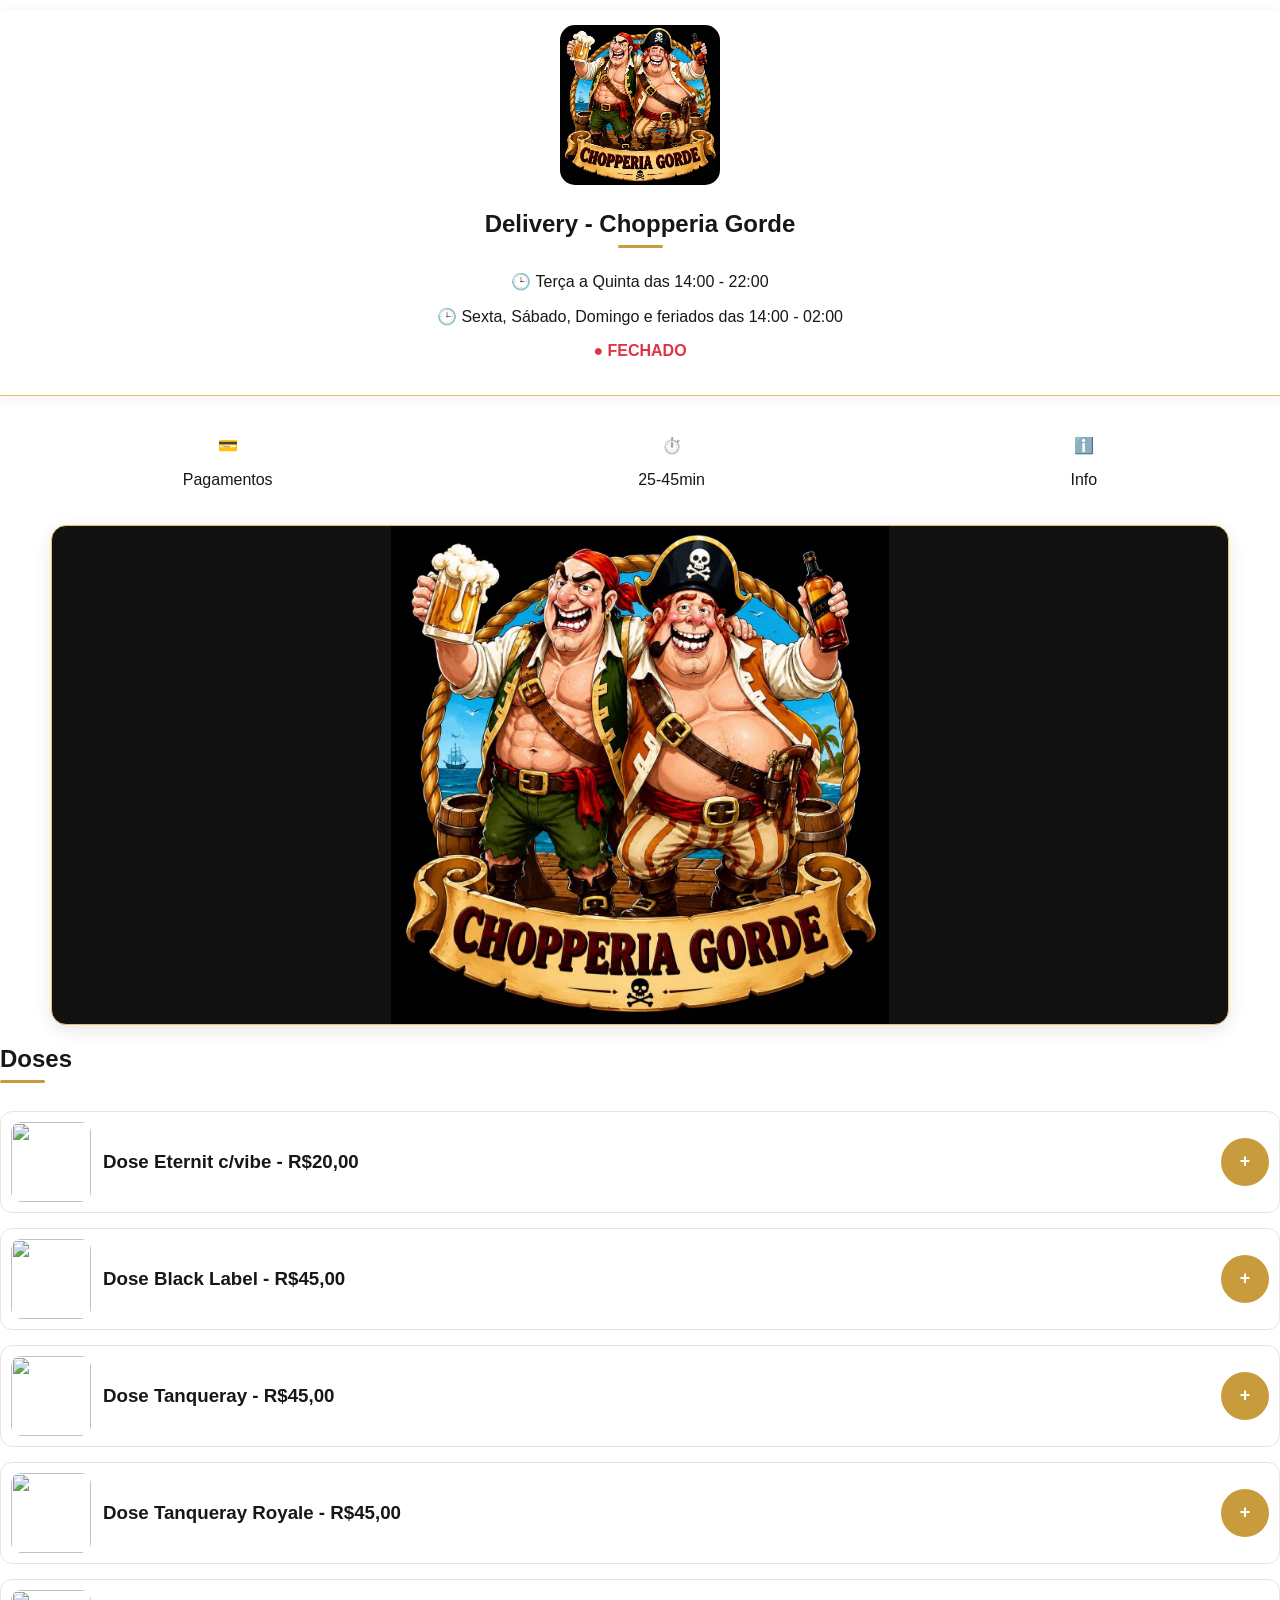
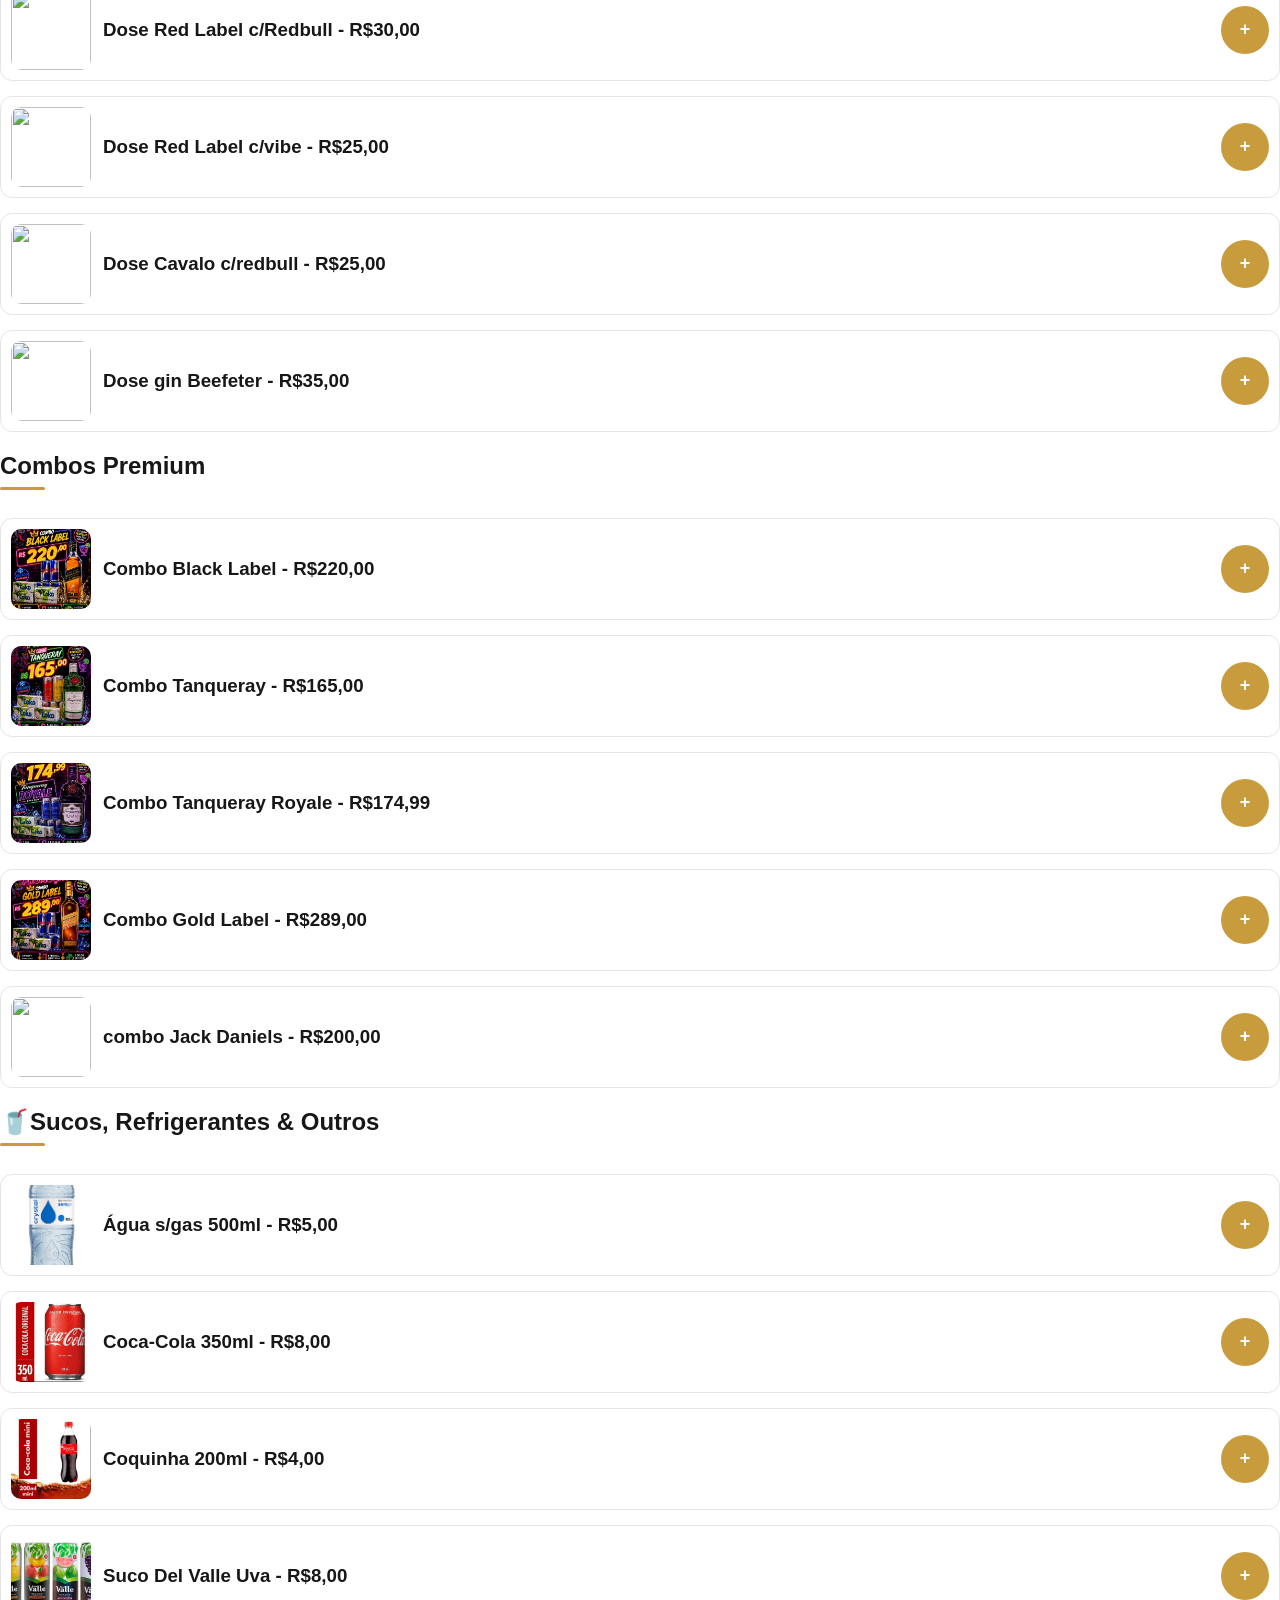
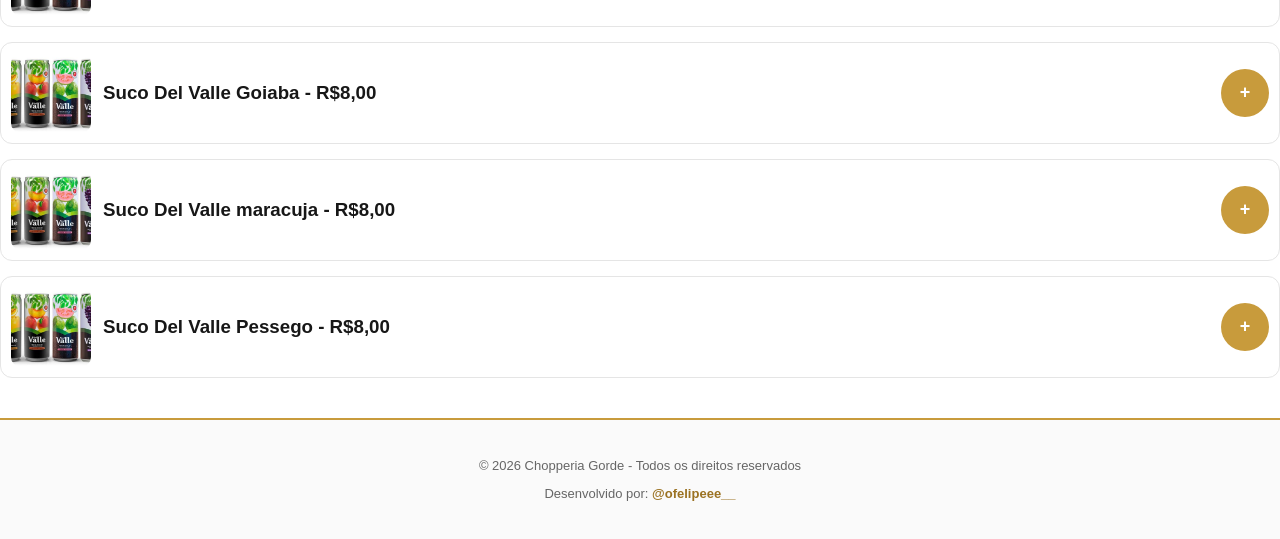
==== index.html @ 3e79e614 "Add files via upload" ====
<!DOCTYPE html>
<html lang="pt-br">
    <head>
    <meta charset="UTF-8">
    <title>Delivery - Chopperia Gorde</title>
    <link rel="stylesheet" href="style.css">
    </head>

    <!-- CARRINHO FLUTUANTE -->
        <div 
            id="carrinhoFloat" 
            class="carrinho-float hidden" 
            onclick="abrirMiniCarrinho()">
            🛒 <span id="qtd-carrinho">0</span>
        </div>
        <!-- MINI CARRINHO -->
        <div id="miniCarrinho" class="mini-carrinho hidden">
            <h3>Seu Pedido</h3>
            <div id="miniLista"></div>
            <button onclick="irFinalizar()">
            Finalizar Pedido
            </button>
        </div>
        
    <!--===== topo =====-->
        <div class="topo">
            <div class="banner">
                <img src="fotos/banner.jpg">
            </div>

        <div class ="info-loja">
            <h2>Delivery - Chopperia Gorde</h2>
            <p>🕒 Terça a Quinta das 14:00 - 22:00 </p>
            <p>🕒 Sexta, Sábado, Domingo e feriados das 14:00 - 02:00 </p>
            <span id="statusLoja" class="status">---</span>
            </div>
        </div>
            <!-- ICONES -->
            <div class="icones">

            <div onclick="toggle('pagamentoBox')">
                💳
                <p>Pagamentos</p>
            </div>

            <div>
                ⏱️
                <p>25-45min</p>
            </div>

            <div onclick="toggle('infoBox')">
                ℹ️
                <p>Info</p>
            </div>

            </div>

            <!-- BOX PAGAMENTO -->
            <div id="pagamentoBox" class="box hidden">
            <p>✔ Pix</p>
            <p>✔ Cartão</p>
            <p>✔ Dinheiro</p>
            </div>

            <!-- BOX INFO -->
            <div id="infoBox" class="box hidden">
            <p>🚴‍♀️ Entregas somente na região da Brasilandia e bairros proximos</p>
            <p>📍 Endereço loja fisica: Rua Daniel cerri, 1049 - Jd Paraná sp </p>
            <p>📞 Contato: (11) 932286206</p>
            <p>📱 Siga-nos: @ChopperiadoGorde</p>
            
            </div>

            <!-- slides  -->

            <div class="slider">
                <div class="slide active">
                    <img src="fotos/banner.jpg">
                </div>
                <div class="slide">
                    <img src="fotos/black.jpg">
                </div>
                <div class="slide">
                    <img src="fotos/gold.png">
                </div>
                <div class="slide">
                    <img src="fotos/combo_gold.jpg">
                </div>
                <div class="slide">
                    <img src="fotos/kit-cuia.png">
                </div>
                <div class="slide">
                    <img src="fotos/mansao.png">
                </div>
                <div class="slide">
                    <img src="fotos/royal.webp">
                </div>
                <div class="slide">
                    <img src="fotos/tanq.jpg">
                </div>
                <div class="slide">
                    <img src="fotos/rocks.jpg">
                </div>
            </div>

        <!-- ============================= -->
        <h2>Doses</h2>
        <!-- ============================= -->

            <div class="produto">
                <img src="fotos/eternit.jpg">
                <h3>Dose Eternit c/vibe - R$20,00</h3>
                <button 
                class="btn-add" 
                onclick="adicionarCesta(event, 'Eternit', 20.00, this)">
                +
                </button>
            </div>

            <div class="produto">
                <img src="fotos/doseblack.jpg">
                <h3>Dose Black Label - R$45,00</h3>
                <button 
                    class="btn-add" 
                    onclick="adicionarCesta(event, 'Black Label', 45.00, this)">
                    +
                </button>
            </div>

            <div class="produto">
                <img src="fotos/dosetanq.jpg">
                <h3>Dose Tanqueray - R$45,00</h3>
                <button 
                class="btn-add" 
                onclick="adicionarCesta(event, 'Tanqueray', 45.00, this)">
                +
                </button>
            </div>

            <div class="produto">
                <img src="fotos/dosetanqr.jpg">
                <h3>Dose Tanqueray Royale - R$45,00</h3>
                <button 
                class="btn-add" 
                onclick="adicionarCesta(event, 'Tanqueray Royale', 45.00, this)">
                +
                </button>
            </div>

            <div class="produto">
                <img src="fotos/dosered.jpg">
                <h3>Dose Red Label c/Redbull - R$30,00</h3>
                <button 
                    class="btn-add" 
                    onclick="adicionarCesta(event, 'Dose Red Label c/Redbull', 30.00, this)">
                    +
                </button>
            </div>

            <div class="produto">
                <img src="fotos/dosered.jpg">
                <h3>Dose Red Label c/vibe - R$25,00</h3>
                <button 
                    class="btn-add" 
                    onclick="adicionarCesta(event, 'Dose Red Label c/vibe', 25.00, this)">
                    +
                </button>
            </div>

            <div class="produto">
                <img src="fotos/dosecavalo.jpg">
                <h3> Dose Cavalo c/redbull  - R$25,00</h3>
                <button 
                class="btn-add" 
                onclick="adicionarCesta(event, 'Dose Cavalo c/redbull', 25.00, this)">
                +
                </button>        
            </div>

            <div class="produto">
                <img src="fotos/dosegin.jpg">
                <h3>Dose gin Beefeter  - R$35,00</h3>
                <button 
                class="btn-add" 
                onclick="adicionarCesta(event, 'Gin Beefeter', 35.00, this)">
                +
                </button>
            </div>

        <!-- ============================= -->
        <h2>Combos Premium</h2>
        <!-- ============================= -->

            <div class="produto">
                <img src="fotos/black.jpg">
                <h3>Combo Black Label - R$220,00</h3>
                <button 
                    class="btn-add" 
                    onclick="adicionarCesta(event, 'Black Label', 220.00, this)">
                    +
                </button>
            </div>

            <div class="produto">
                <img src="fotos/tanq.jpg">
                <h3>Combo Tanqueray - R$165,00</h3>
                <button 
                class="btn-add" 
                onclick="adicionarCesta(event, 'Tanqueray', 165.00, this)">
                +
                </button>
            </div>

            <div class="produto">
                <img src="fotos/tanqr.jpg">
                <h3>Combo Tanqueray Royale - R$174,99</h3>
                <button 
                class="btn-add" 
                onclick="adicionarCesta(event, 'Tanqueray Royale', 174.99, this)">
                +
                </button>
            </div>

            <div class="produto">
                <img src="fotos/combo_gold.jpg">
                <h3>Combo Gold Label - R$289,00</h3>
                <button 
                    class="btn-add" 
                    onclick="adicionarCesta(event, 'Combo Gold Label', 289.00, this)">
                    +
                </button>
            </div>

            <div class="produto">
                <img src="fotos/jack.jpg">
                <h3>combo Jack Daniels - R$200,00</h3>
                <button 
                class="btn-add" 
                onclick="adicionarCesta(event, 'Jack Daniels', 200.00, this)">
                +
                </button>
            </div>

        <!-- ============================= -->
        <h2>🥤Sucos, Refrigerantes & Outros</h2>
        <!-- ============================= -->

        <div class="produto">
            <img src="fotos/agua 500ml sgas.jpeg">
            <h3>Água s/gas 500ml - R$5,00</h3>
            <button 
                class="btn-add"
                onclick="adicionarCesta(event, 'Água s/gas', 5.00, this)">
                +
            </button>
        </div>

        <div class="produto">
            <img src="fotos/coca cola 350ml.jpeg">
            <h3>Coca-Cola 350ml - R$8,00</h3>
            <button 
                class="btn-add" 
                onclick="adicionarCesta(event, 'Coca-Cola 350ml', 8.00, this)">
                +
            </button>
        </div>

        <div class="produto">
            <img src="fotos/coquinha.png">
            <h3>Coquinha 200ml  - R$4,00</h3>
            <button 
                class="btn-add" 
                onclick="adicionarCesta(event, 'Coquinha', 4.00, this)">
                +
            </button>
        </div>

        <div class="produto">
            <img src="fotos/delvalle.png">
            <h3>Suco Del Valle Uva  - R$8,00</h3>
            <button 
                class="btn-add" 
                onclick="adicionarCesta(event, 'Suco Del Valle uva', 8.00, this)">
                +
            </button>
        </div>

        <div class="produto">
            <img src="fotos/delvalle.png">
            <h3>Suco Del Valle Goiaba  - R$8,00</h3>
            <button 
                class="btn-add" 
                onclick="adicionarCesta(event, ' Del Valle goiaba', 8.00, this)">
                +
            </button>
        </div>

        <div class="produto">
            <img src="fotos/delvalle.png">
            <h3>Suco Del Valle maracuja  - R$8,00</h3>
            <button 
                class="btn-add" 
                onclick="adicionarCesta(event, ' Del Valle maracuja', 8.00, this)">
                +
            </button>
        </div>

        <div class="produto">
            <img src="fotos/delvalle.png">
            <h3>Suco Del Valle Pessego  - R$8,00</h3>
            <button 
                class="btn-add" 
                onclick="adicionarCesta(event, 'del valle pessego', 8.00, this)">
                +
            </button>
        </div>




        <script src="script.js"></script>
        <footer class="footer">
            <p>© 2026 Chopperia Gorde - Todos os direitos reservados</p>
            <p>Desenvolvido por: <strong> @ofelipeee__ </strong></p>
        </footer>
    
    </body>
</html>
---- style.css ----
/* ================= RESET ================= */

* {
    box-sizing: border-box;
}

body {
    font-family: Arial, Helvetica, sans-serif;
    background: #ffffff;
    color: #171717;
    margin: 0;
    padding: 0;
}


/* ================= CORES ================= */

:root {
    --dourado: #c89b3c;
    --dourado-claro: #e2c16d;
    --dourado-escuro: #9b7222;
    --preto: #171717;
    --cinza: #f5f5f5;
    --cinza-borda: #e5e5e5;
    --branco: #ffffff;
}


/* ================= TITULOS ================= */

h1,
h2,
h3 {
    color: var(--preto);
}

h2 {
    position: relative;
    padding-bottom: 8px;
}

h2::after {
    content: "";
    display: block;
    width: 45px;
    height: 3px;
    background: var(--dourado);
    margin-top: 7px;
    border-radius: 5px;
}


/* ================= TOPO ================= */

.topo {
    background: #ffffff;
    padding-bottom: 35px;
    margin-bottom: 40px;
    border-bottom: 1px solid var(--dourado-claro);
    box-shadow: 0 3px 15px rgba(0, 0, 0, 0.06);
}


/* ================= BANNER ================= */

.banner {
    display: flex;
    justify-content: center;
    align-items: center;
    margin-top: 10px;
    padding: 15px;
}

.banner img {
    width: auto;
    max-width: 95%;
    height: 160px;
    object-fit: contain;
    border-radius: 15px;
}


/* ================= INFO LOJA ================= */

.info-loja {
    text-align: center;
    margin-top: 10px;
}

.info-loja h2 {
    margin: 5px 0;
}

.info-loja h2::after {
    margin-left: auto;
    margin-right: auto;
}

.status {
    color: #198754;
    font-weight: bold;
}


/* ================= ICONES ================= */

.icones {
    display: flex;
    justify-content: space-around;
    align-items: center;
    margin: 20px 0;
    text-align: center;
}

.icones div {
    color: var(--preto);
    cursor: pointer;
}


/* ================= BOX INFO ================= */

.box {
    background: #ffffff;
    margin: 10px;
    padding: 15px;
    border-radius: 12px;
    border: 1px solid var(--dourado-claro);
    box-shadow: 0 3px 12px rgba(0, 0, 0, 0.06);
}


/* ================= ESCONDIDO ================= */

.hidden {
    display: none !important;
}


/* ================= SLIDER ================= */

.slider {
    width: 92%;
    max-width: 1200px;
    height: 500px;
    margin: 20px auto;
    border-radius: 15px;
    overflow: hidden;
    position: relative;
    border: 1px solid var(--dourado-claro);
    box-shadow: 0 5px 18px rgba(0, 0, 0, 0.10);
    background: #111;
}

.slide {
    position: absolute;
    inset: 0;
    width: 100%;
    height: 100%;
    opacity: 0;
    visibility: hidden;
    transition: opacity 0.6s ease-in-out;
    display: flex;
    justify-content: center;
    align-items: center;
}

.slide.active {
    opacity: 1;
    visibility: visible;
}

.slide img {
    width: 100%;
    height: 100%;
    object-fit: contain;
}


/* ================= PRODUTOS ================= */

.produto {
    display: flex;
    gap: 12px;
    margin: 15px 0;
    align-items: center;
    background: #ffffff;
    padding: 10px;
    border-radius: 12px;
    border: 1px solid var(--cinza-borda);
    transition: 0.25s;
}

.produto:hover {
    border-color: var(--dourado);
    box-shadow: 0 4px 12px rgba(200, 155, 60, 0.15);
}

.produto img {
    width: 80px;
    height: 80px;
    object-fit: cover;
    border-radius: 10px;
}

.produto h3 {
    margin: 0;
    flex: 1;
}


/* ================= BOTÕES ================= */

button {
    cursor: pointer;
    font-weight: bold;
}

.btn-add {
    background: var(--dourado);
    color: #ffffff;
    border: none;
    border-radius: 50%;
    width: 48px;
    height: 48px;
    font-size: 18px;
    transition: 0.25s;
}

.btn-add:hover {
    background: var(--dourado-escuro);
    transform: scale(1.08);
}


/* ================= CARRINHO FLUTUANTE ================= */

.carrinho-float {
    position: fixed;

    right: 20px;
    bottom: 20px;

    background: var(--preto);
    color: #ffffff;

    padding: 13px 20px;

    border-radius: 50px;

    font-weight: bold;

    cursor: pointer;

    border: 2px solid var(--dourado);

    box-shadow: 0 6px 20px rgba(0, 0, 0, 0.25);

    z-index: 1000;

    display: flex;

    align-items: center;

    gap: 8px;

    transition: 0.3s;
}

.carrinho-float:hover {
    background: var(--dourado);
    transform: scale(1.05);
}


/* ================= FUNDO DO POP-UP ================= */

.overlay-carrinho {
    position: fixed;

    inset: 0;

    background: rgba(0, 0, 0, 0.55);

    z-index: 2000;
}


/* ================= POP-UP ================= */

.mini-carrinho {
    position: fixed;

    top: 50%;
    left: 50%;

    transform: translate(-50%, -50%);

    width: 90%;
    max-width: 520px;

    max-height: 85vh;

    overflow-y: auto;

    background: #ffffff;

    border-radius: 18px;

    padding: 20px;

    box-shadow:
        0 20px 60px rgba(0, 0, 0, 0.35);

    border: 2px solid var(--dourado);

    z-index: 2001;
}


/* ================= CABEÇALHO ================= */

.mini-header {
    display: flex;

    justify-content: space-between;

    align-items: center;

    border-bottom: 1px solid var(--cinza-borda);

    padding-bottom: 12px;

    margin-bottom: 15px;
}

.mini-header h3 {
    margin: 0;
}


/* ================= BOTÃO FECHAR ================= */

.btn-fechar {
    width: 38px;
    height: 38px;

    border: none;

    border-radius: 50%;

    background: var(--preto);

    color: #ffffff;

    font-size: 20px;
}

.btn-fechar:hover {
    background: var(--dourado);
}


/* ================= ITEM ================= */

.mini-item {
    border: 1px solid var(--cinza-borda);

    border-radius: 12px;

    padding: 12px;

    margin-bottom: 10px;

    background: #ffffff;
}


/* ================= PRODUTO MINI ================= */

.mini-produto {
    display: flex;

    justify-content: space-between;

    gap: 10px;

    margin-bottom: 10px;
}


/* ================= CONTROLES ================= */

.mini-controles {
    display: flex;

    align-items: center;

    gap: 10px;

    margin-bottom: 8px;
}

.mini-controles button {
    width: 36px;
    height: 36px;

    border-radius: 8px;

    border: 1px solid var(--dourado);

    background: var(--preto);

    color: #ffffff;

    font-size: 18px;
}

.mini-controles button:hover {
    background: var(--dourado);
}

.mini-controles span {
    min-width: 25px;

    text-align: center;

    font-weight: bold;
}


/* ================= REMOVER ================= */

.mini-controles .btn-remover {
    margin-left: auto;

    background: #ffffff;

    color: #b00020;

    border-color: #b00020;
}

.mini-controles .btn-remover:hover {
    background: #b00020;

    color: #ffffff;
}


/* ================= SUBTOTAL ================= */

.mini-subtotal {
    text-align: right;

    font-size: 14px;

    color: #555;
}


/* ================= TOTAL ================= */

.mini-total {
    border-top: 2px solid var(--dourado);

    margin-top: 15px;

    padding-top: 15px;

    text-align: right;

    font-size: 20px;
}


/* ================= AÇÕES ================= */

.mini-acoes {
    margin-top: 20px;
}

.mini-acoes button {
    width: 100%;

    padding: 13px;

    border-radius: 10px;

    font-weight: bold;

    margin-bottom: 10px;
}


/* ================= ADICIONAR MAIS ================= */

.btn-adicionar {
    background: #ffffff;

    color: var(--preto);

    border: 1px solid var(--dourado);
}

.btn-adicionar:hover {
    background: #fff8e8;
}


/* ================= FINALIZAR ================= */

.btn-finalizar {
    background: var(--preto);

    color: #ffffff;

    border: 1px solid var(--dourado);
}

.btn-finalizar:hover {
    background: var(--dourado);
}


/* ================= FOOTER ================= */

.footer {
    margin-top: 40px;

    padding: 25px 20px;

    text-align: center;

    font-size: 13px;

    color: #666;

    background: #fafafa;

    border-top: 2px solid var(--dourado);
}

.footer strong {
    color: var(--dourado-escuro);
}


/* ================= MOBILE ================= */

@media (max-width: 600px) {

    .banner img {
        max-width: 90%;
        height: 130px;
    }

    .slider {
        width: 94%;
        height: 160px;
    }

    .produto {
        margin: 12px;
    }

    .produto img {
        width: 70px;
        height: 70px;
    }

    .carrinho-float {
        right: 15px;
        bottom: 15px;
    }

    .mini-carrinho {
        width: 94%;

        max-height: 88vh;

        padding: 15px;
    }

}

/* ================= STATUS DA LOJA ================= */

.status {
  font-weight: bold;
  transition: 0.3s;
}

.status.aberto {
  color: #198754;
}

.status.fechado {
  color: #dc3545;
}
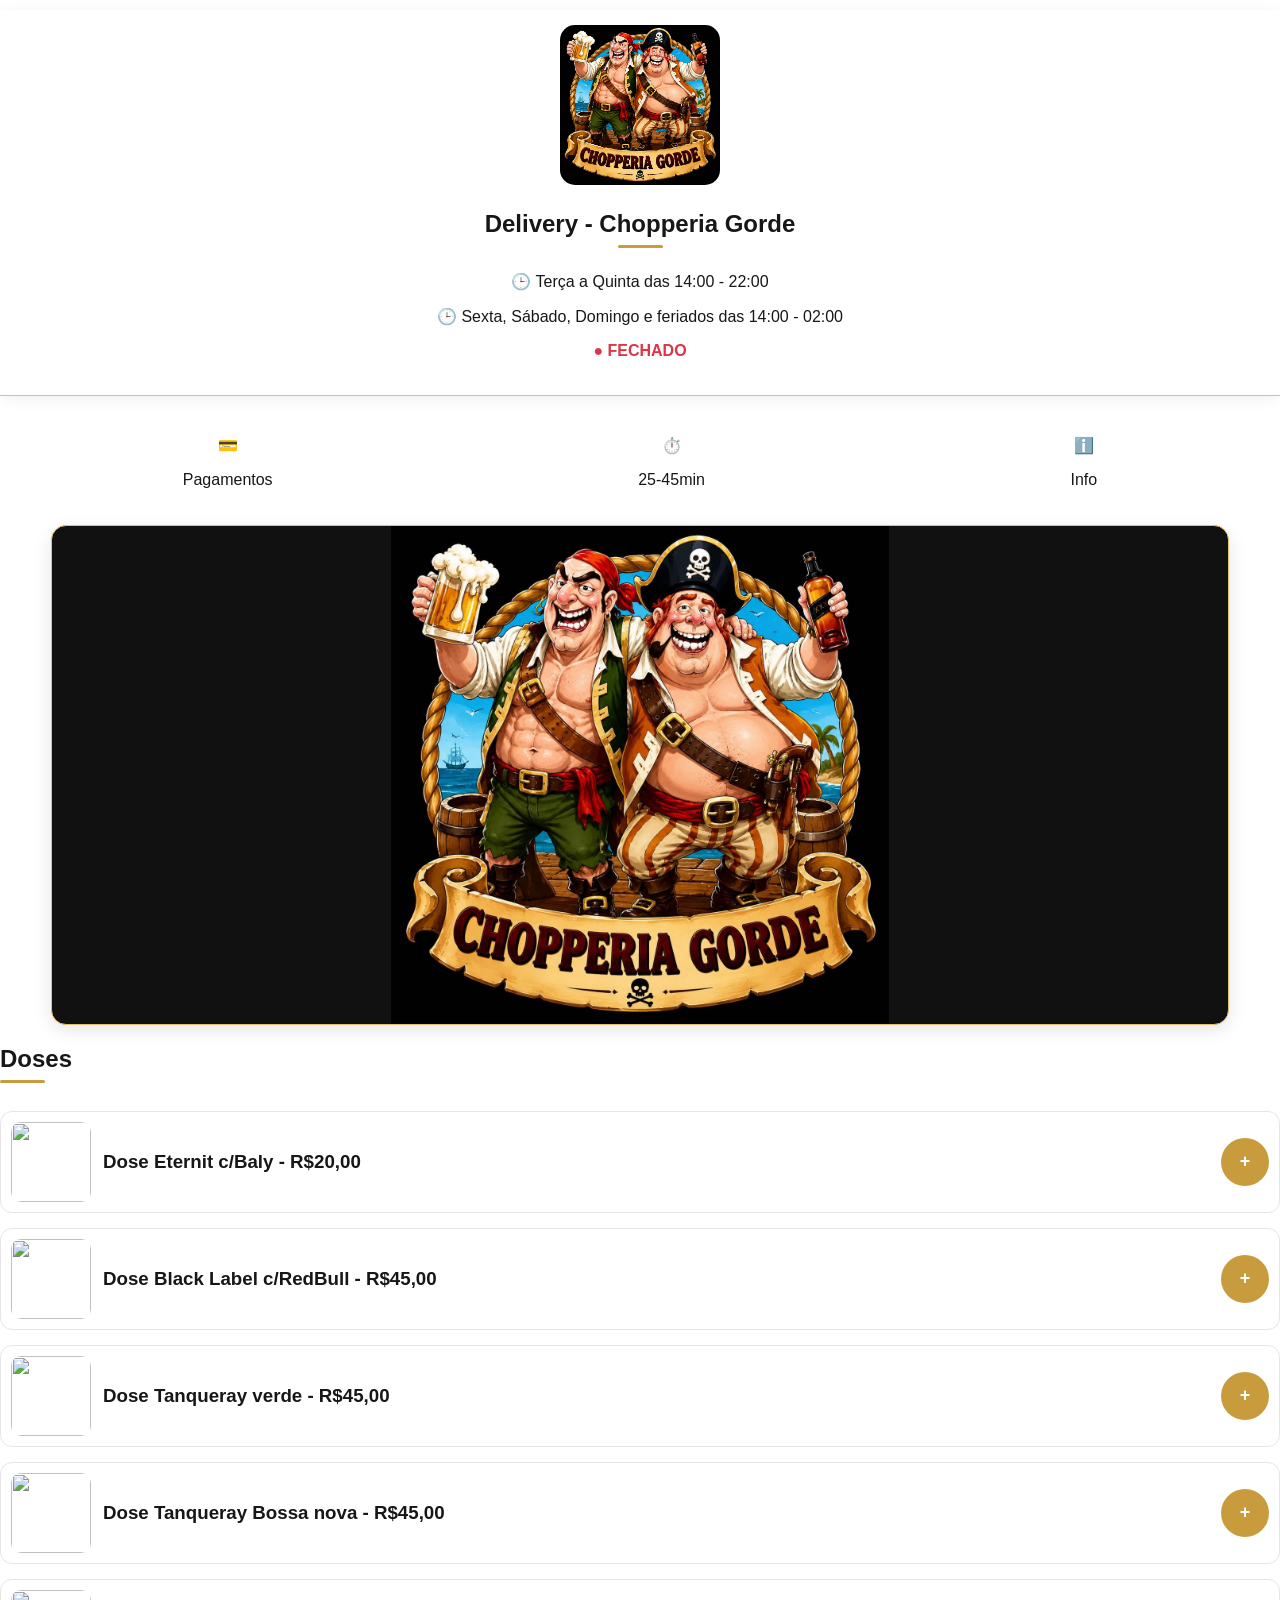
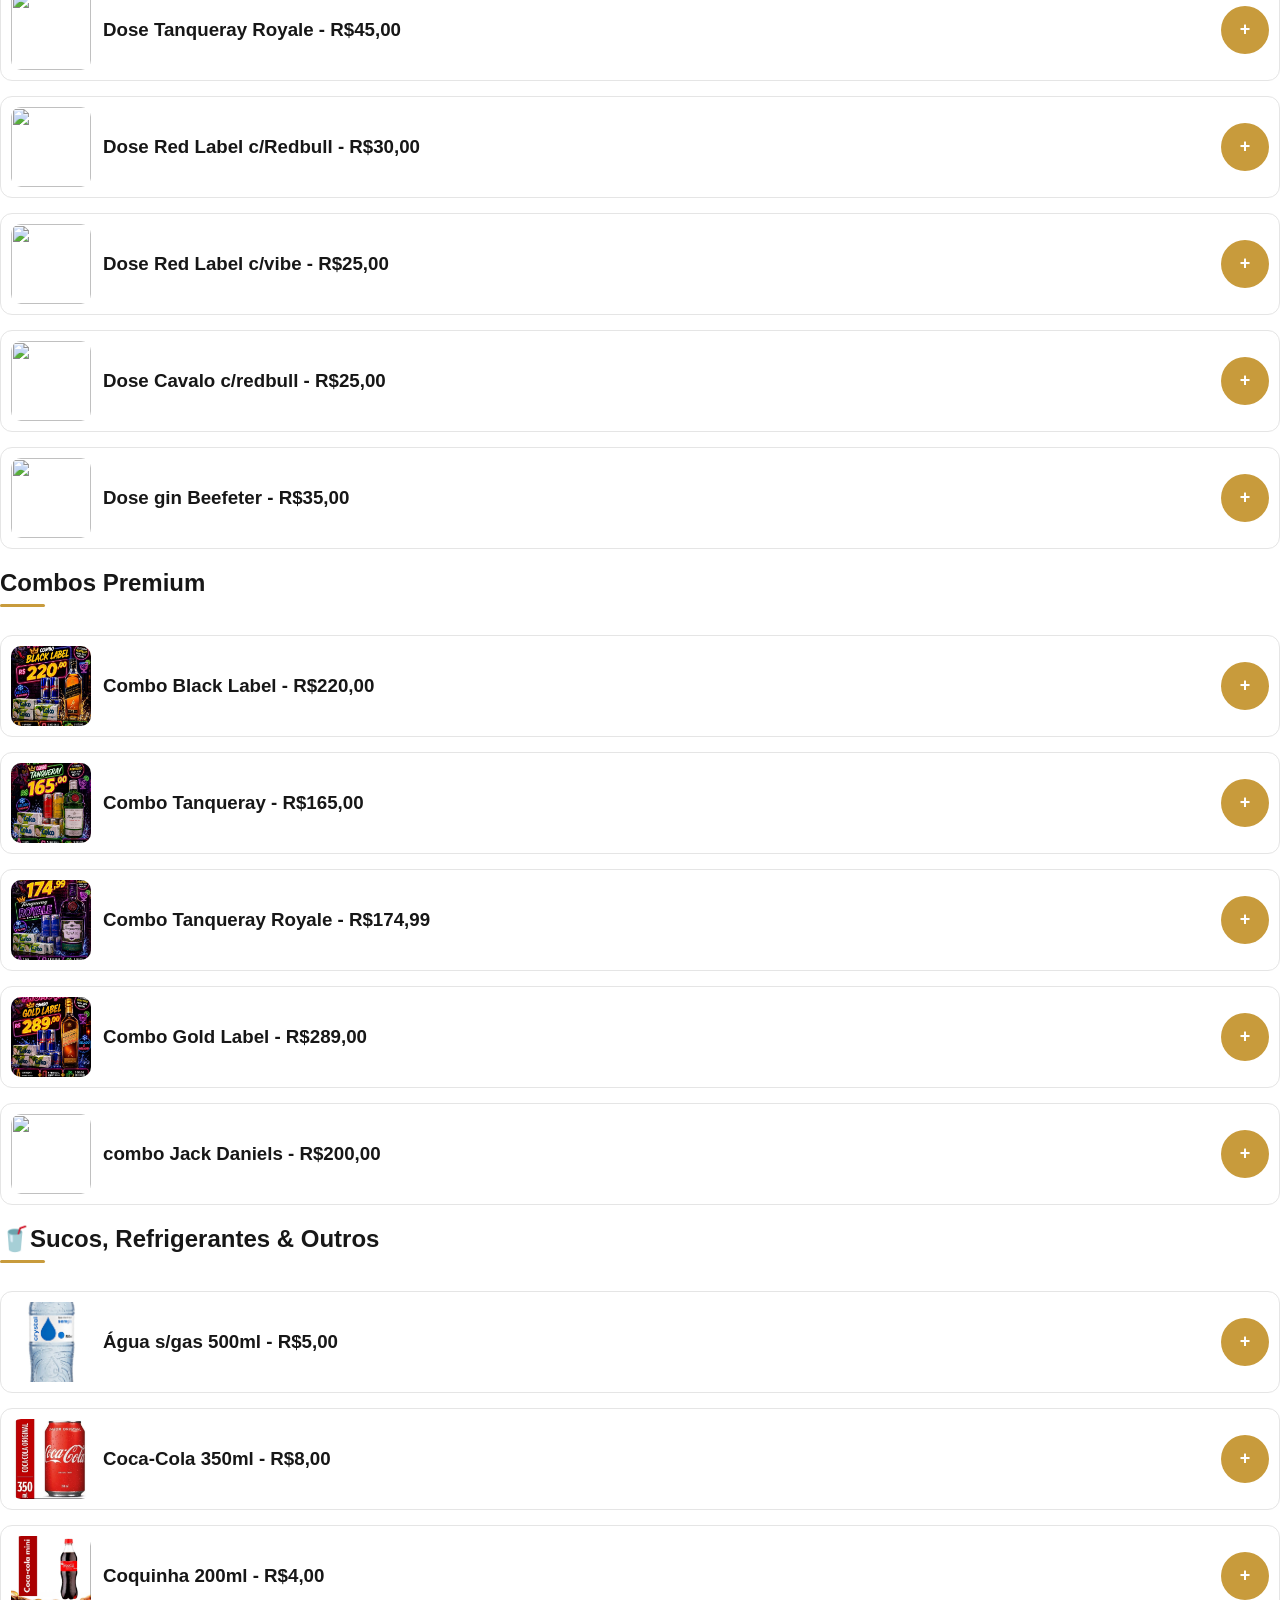
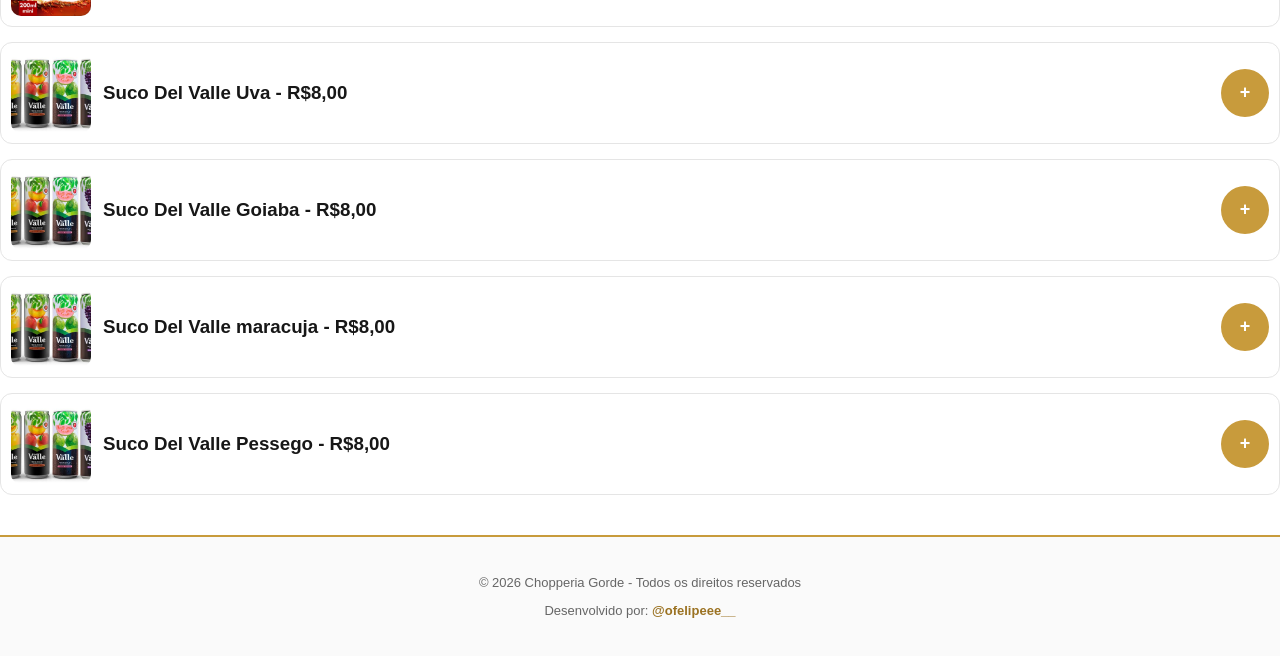
==== commit 0af64c7f: "Update product names and onclick functions" ====
--- a/index.html
+++ b/index.html
@@ -14,11 +14,15 @@
             🛒 <span id="qtd-carrinho">0</span>
         </div>
         <!-- MINI CARRINHO -->
+    
         <div id="miniCarrinho" class="mini-carrinho hidden">
             <h3>Seu Pedido</h3>
+
             <div id="miniLista"></div>
+
             <button onclick="irFinalizar()">
             Finalizar Pedido
+
             </button>
         </div>
         
@@ -66,7 +70,7 @@
             <div id="infoBox" class="box hidden">
             <p>🚴‍♀️ Entregas somente na região da Brasilandia e bairros proximos</p>
             <p>📍 Endereço loja fisica: Rua Daniel cerri, 1049 - Jd Paraná sp </p>
-            <p>📞 Contato: (11) 932286206</p>
+            <p>📞 Contato: (11) 93219-5719</p>
             <p>📱 Siga-nos: @ChopperiadoGorde</p>
             
             </div>
@@ -109,30 +113,42 @@
 
             <div class="produto">
                 <img src="fotos/eternit.jpg">
-                <h3>Dose Eternit c/vibe - R$20,00</h3>
-                <button 
-                class="btn-add" 
-                onclick="adicionarCesta(event, 'Eternit', 20.00, this)">
+                <h3>Dose Eternit c/Baly - R$20,00</h3>
+                <button 
+                class="btn-add" 
+                onclick="adicionarCesta(event, 'Dose Eternit c/Baly', 20.00, this)">
                 +
                 </button>
             </div>
 
             <div class="produto">
                 <img src="fotos/doseblack.jpg">
-                <h3>Dose Black Label - R$45,00</h3>
-                <button 
-                    class="btn-add" 
-                    onclick="adicionarCesta(event, 'Black Label', 45.00, this)">
+                <h3>Dose Black Label c/RedBull - R$45,00</h3>
+                <button 
+                    class="btn-add" 
+                    onclick="adicionarCesta(event, 'Dose Black Label c/RedBull', 45.00, this)">
                     +
                 </button>
             </div>
 
             <div class="produto">
                 <img src="fotos/dosetanq.jpg">
-                <h3>Dose Tanqueray - R$45,00</h3>
-                <button 
-                class="btn-add" 
-                onclick="adicionarCesta(event, 'Tanqueray', 45.00, this)">
+                <h3>Dose Tanqueray verde - R$45,00</h3>
+                <button
+                class="btn-add"
+                onclick="escolherEnergetico(event, 'Dose Tanqueray verde', 45.00)"
+                >
+                +
+                </button>
+            </div>
+
+            <div class="produto">
+                <img src="fotos/dosetanq.jpg">
+                <h3>Dose Tanqueray Bossa nova - R$45,00</h3>
+                <button
+                class="btn-add"
+                onclick="escolherRedBull(event, 'Dose Tanqueray Bossa nova', 45.00)"
+                >
                 +
                 </button>
             </div>
@@ -142,7 +158,7 @@
                 <h3>Dose Tanqueray Royale - R$45,00</h3>
                 <button 
                 class="btn-add" 
-                onclick="adicionarCesta(event, 'Tanqueray Royale', 45.00, this)">
+                onclick="escolherRedBull(event, 'Dose Tanqueray Royale', 45.00, this)">
                 +
                 </button>
             </div>
@@ -182,7 +198,7 @@
                 <h3>Dose gin Beefeter  - R$35,00</h3>
                 <button 
                 class="btn-add" 
-                onclick="adicionarCesta(event, 'Gin Beefeter', 35.00, this)">
+                onclick="adicionarCesta(event, 'Dose Gin Beefeter', 35.00, this)">
                 +
                 </button>
             </div>
@@ -196,7 +212,7 @@
                 <h3>Combo Black Label - R$220,00</h3>
                 <button 
                     class="btn-add" 
-                    onclick="adicionarCesta(event, 'Black Label', 220.00, this)">
+                    onclick="adicionarCesta(event, 'Combo Black Label', 220.00, this)">
                     +
                 </button>
             </div>
@@ -206,7 +222,7 @@
                 <h3>Combo Tanqueray - R$165,00</h3>
                 <button 
                 class="btn-add" 
-                onclick="adicionarCesta(event, 'Tanqueray', 165.00, this)">
+                onclick="adicionarCesta(event, 'combo Tanqueray', 165.00, this)">
                 +
                 </button>
             </div>
@@ -216,7 +232,7 @@
                 <h3>Combo Tanqueray Royale - R$174,99</h3>
                 <button 
                 class="btn-add" 
-                onclick="adicionarCesta(event, 'Tanqueray Royale', 174.99, this)">
+                onclick="adicionarCesta(event, ' combo Tanqueray Royale', 174.99, this)">
                 +
                 </button>
             </div>
@@ -236,7 +252,7 @@
                 <h3>combo Jack Daniels - R$200,00</h3>
                 <button 
                 class="btn-add" 
-                onclick="adicionarCesta(event, 'Jack Daniels', 200.00, this)">
+                onclick="adicionarCesta(event, 'combo Jack Daniels', 200.00, this)">
                 +
                 </button>
             </div>
@@ -325,4 +341,4 @@
         </footer>
     
     </body>
-</html>+</html>
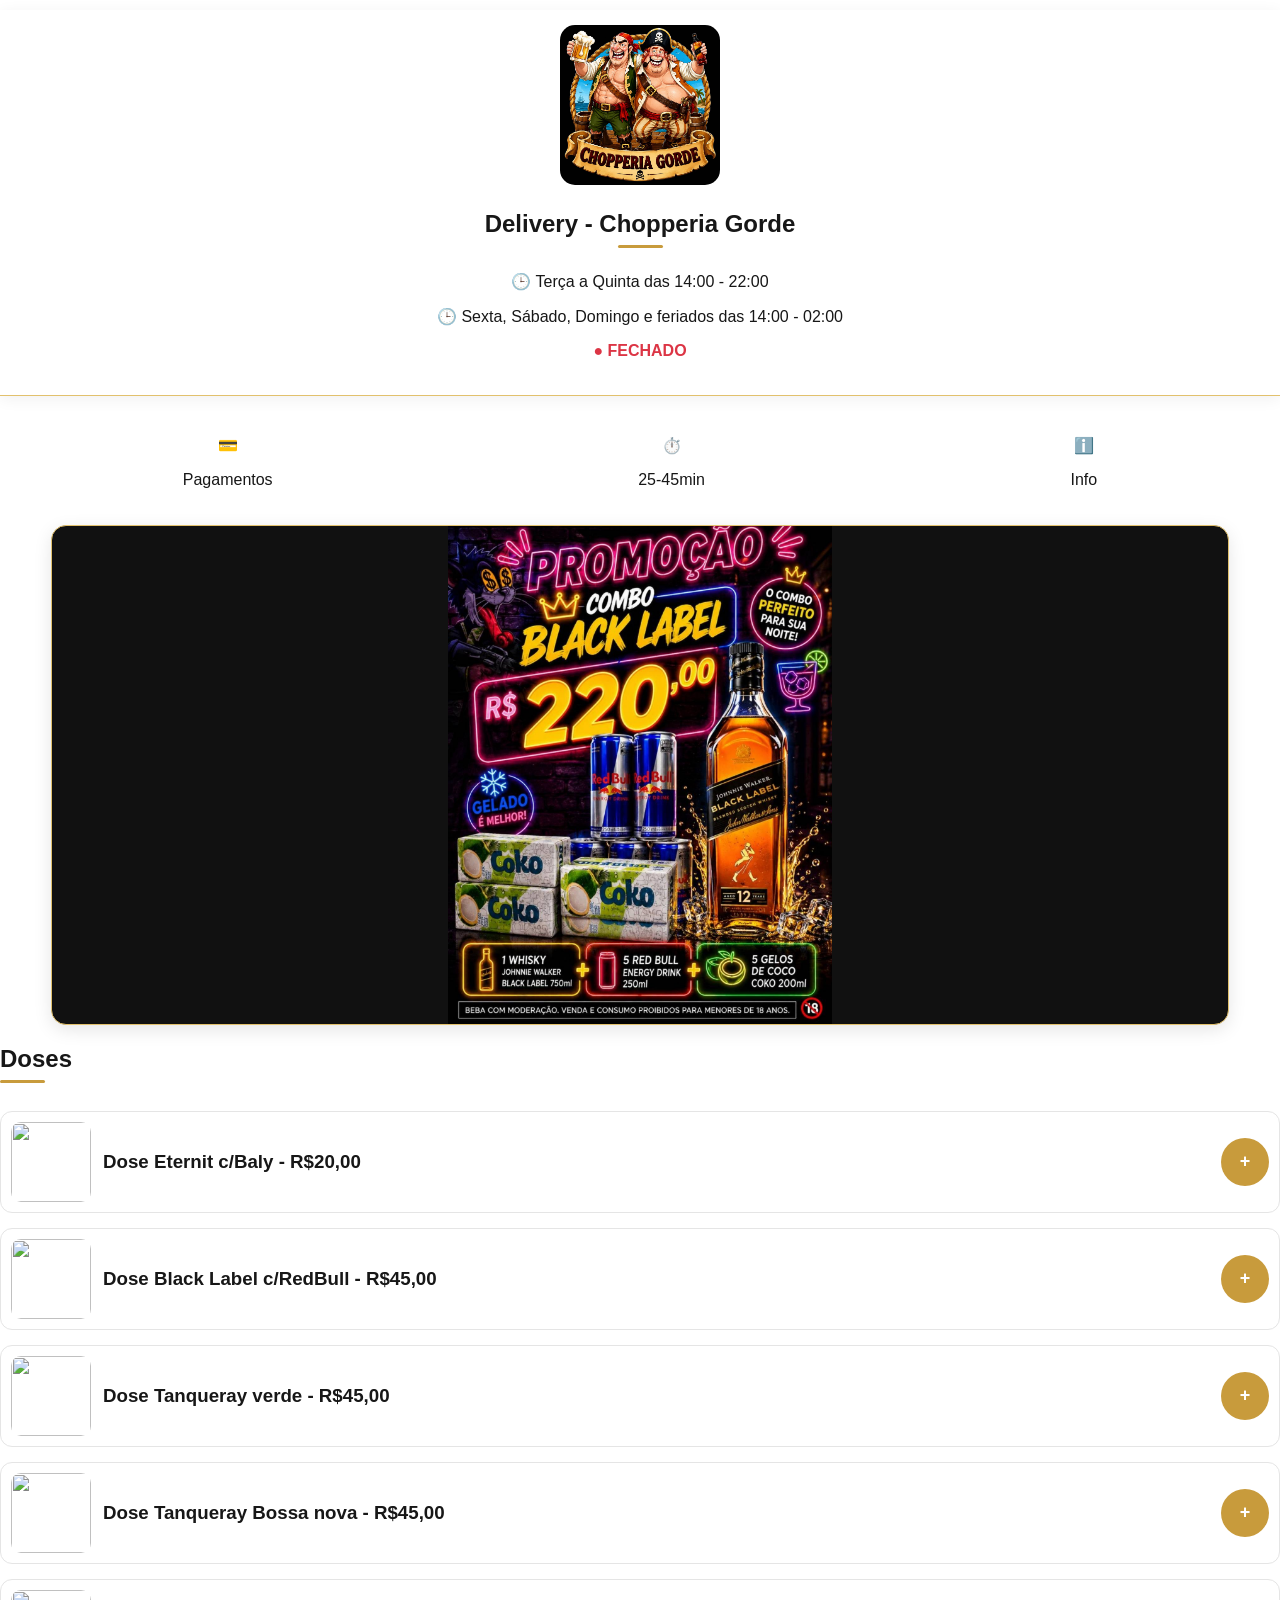
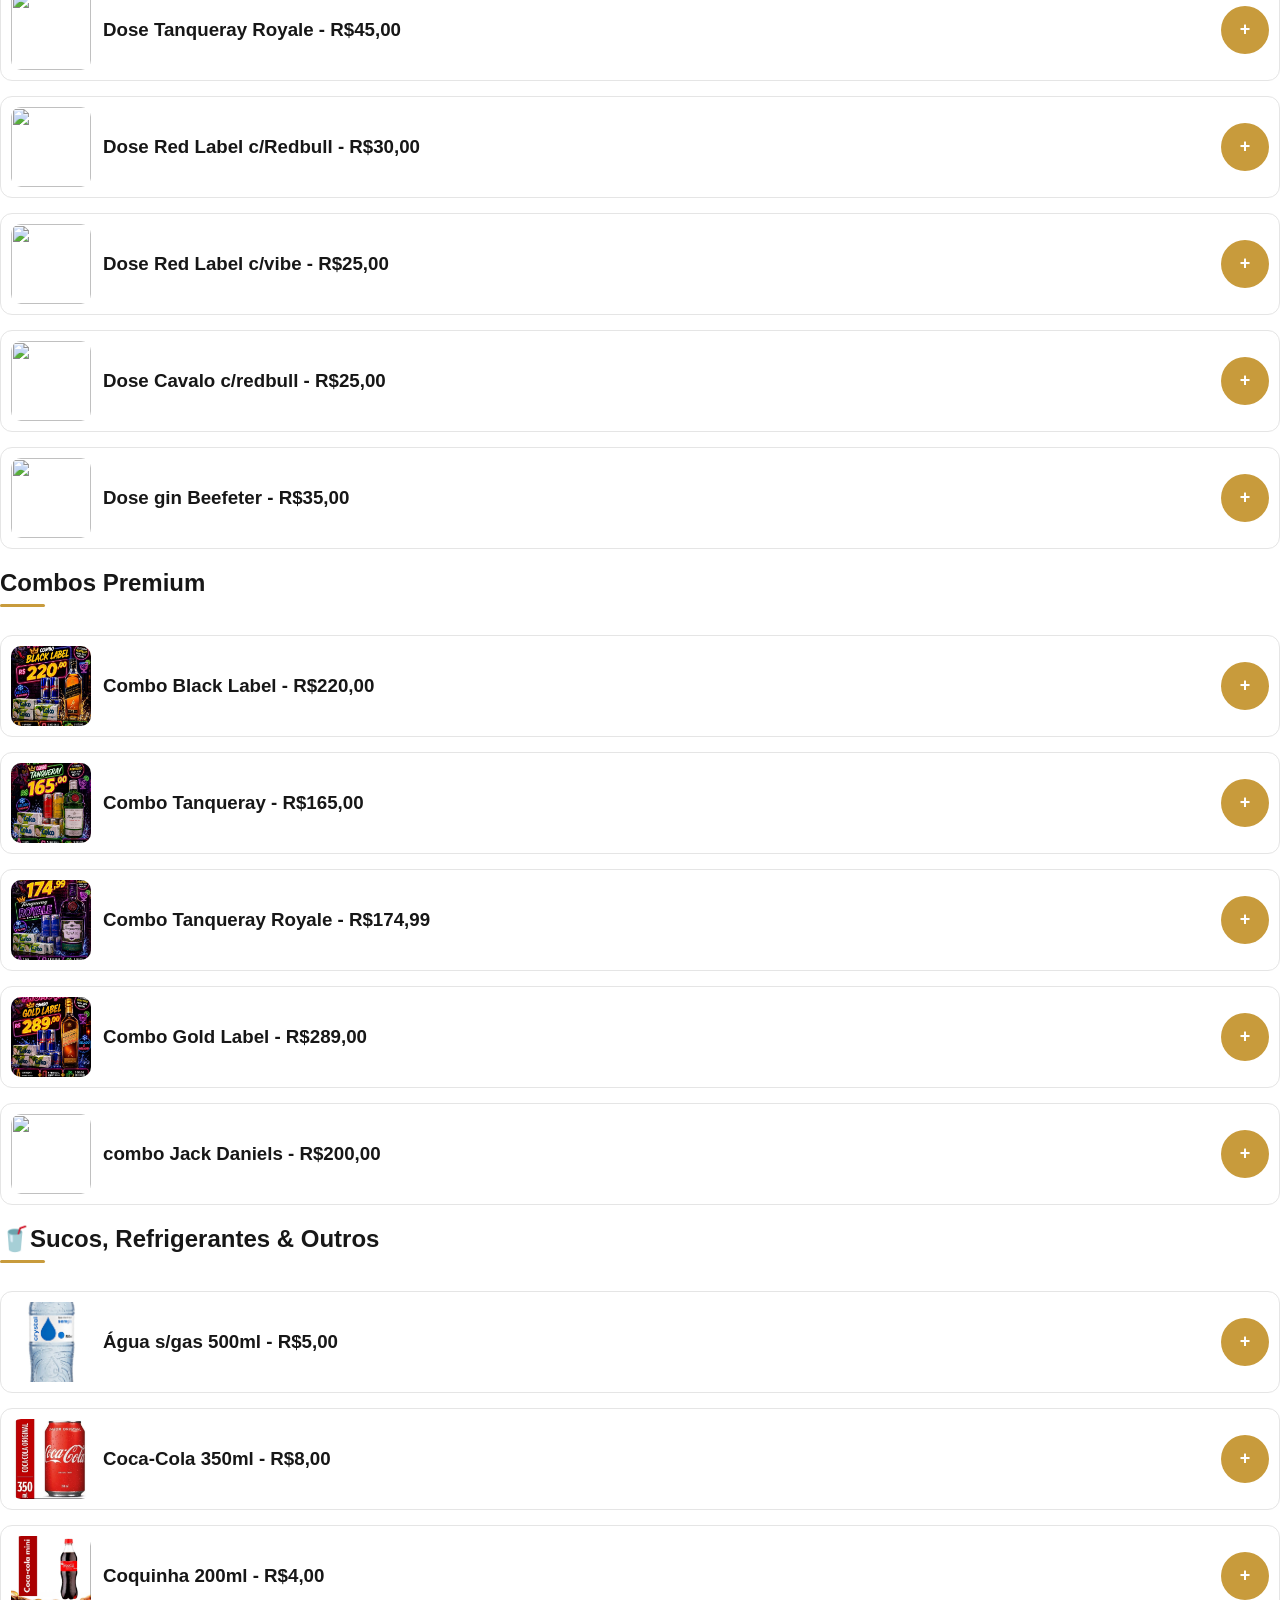
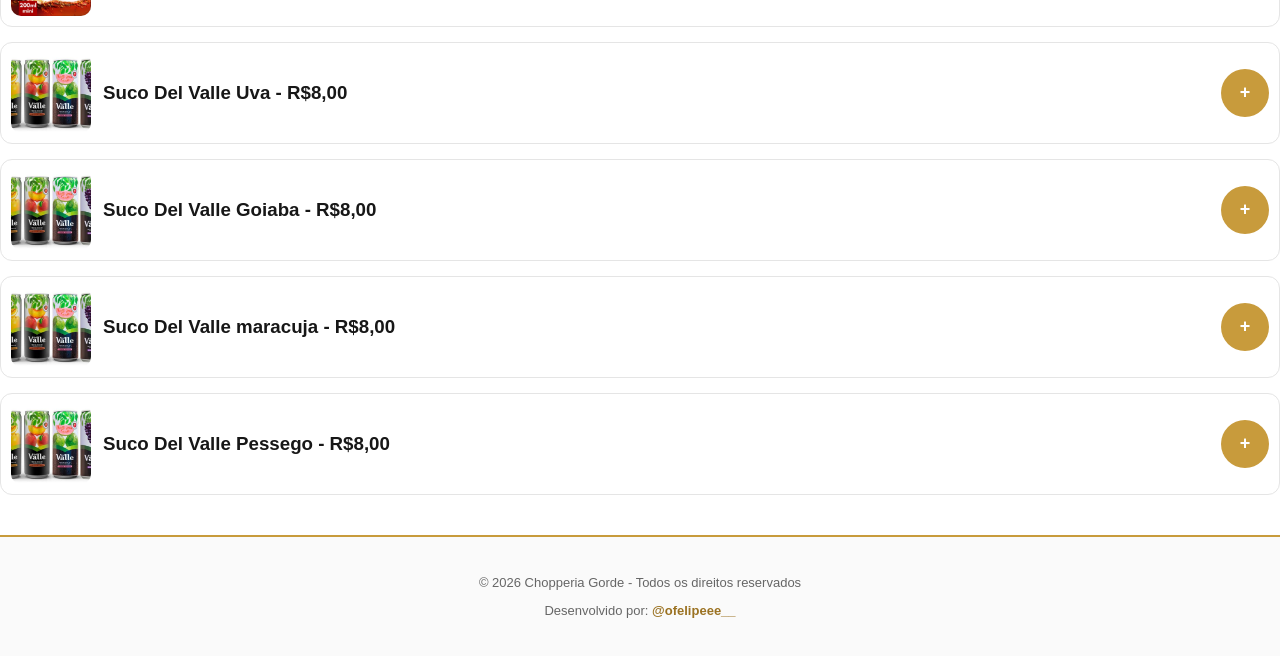
==== commit 90bbbce8: "Change button onclick handlers for energy drinks" ====
--- a/index.html
+++ b/index.html
@@ -147,7 +147,7 @@
                 <h3>Dose Tanqueray Bossa nova - R$45,00</h3>
                 <button
                 class="btn-add"
-                onclick="escolherRedBull(event, 'Dose Tanqueray Bossa nova', 45.00)"
+                onclick="escolherEnergetico(event, 'Dose Tanqueray Bossa nova', 45.00)"
                 >
                 +
                 </button>
@@ -158,7 +158,7 @@
                 <h3>Dose Tanqueray Royale - R$45,00</h3>
                 <button 
                 class="btn-add" 
-                onclick="escolherRedBull(event, 'Dose Tanqueray Royale', 45.00, this)">
+                onclick="escolherEnergetico(event, 'Dose Tanqueray Royale', 45.00, this)">
                 +
                 </button>
             </div>
@@ -232,7 +232,7 @@
                 <h3>Combo Tanqueray Royale - R$174,99</h3>
                 <button 
                 class="btn-add" 
-                onclick="adicionarCesta(event, ' combo Tanqueray Royale', 174.99, this)">
+                onclick="adicionarCesta(event, 'combo Tanqueray Royale', 174.99, this)">
                 +
                 </button>
             </div>
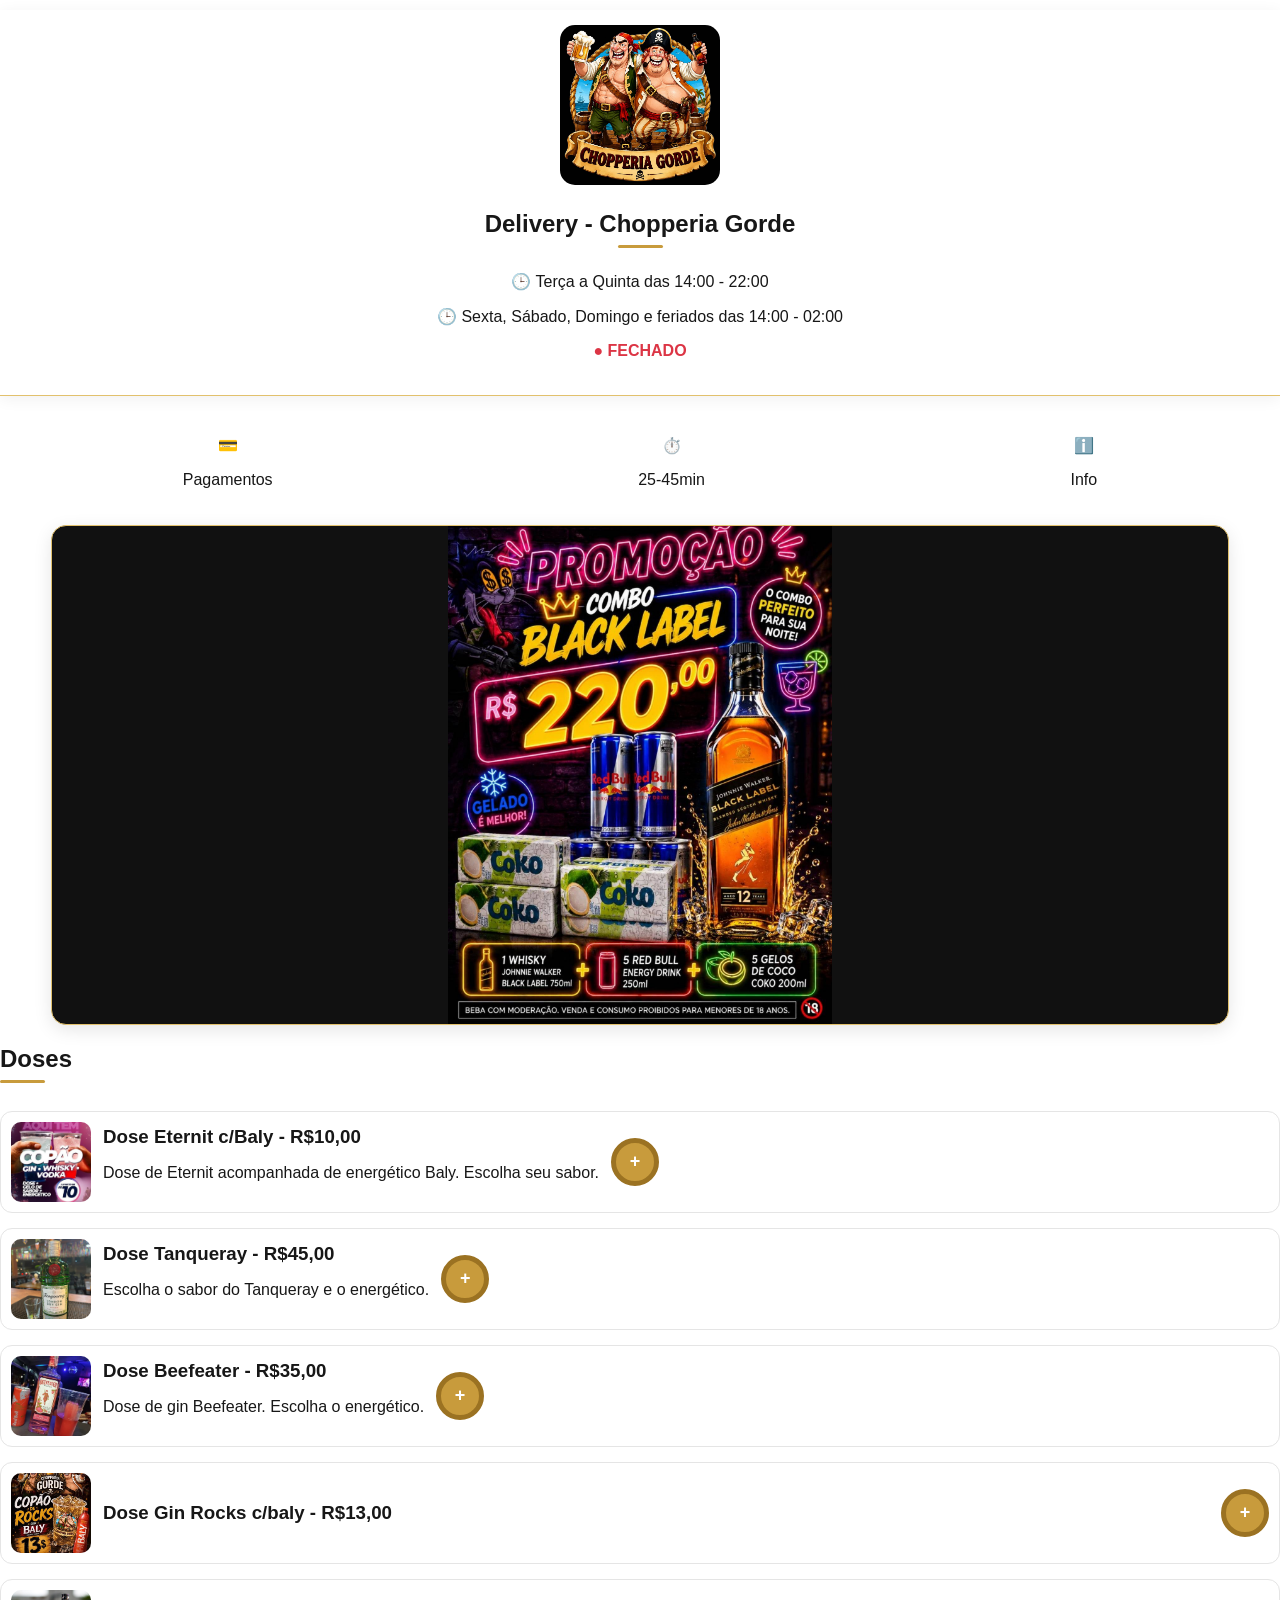
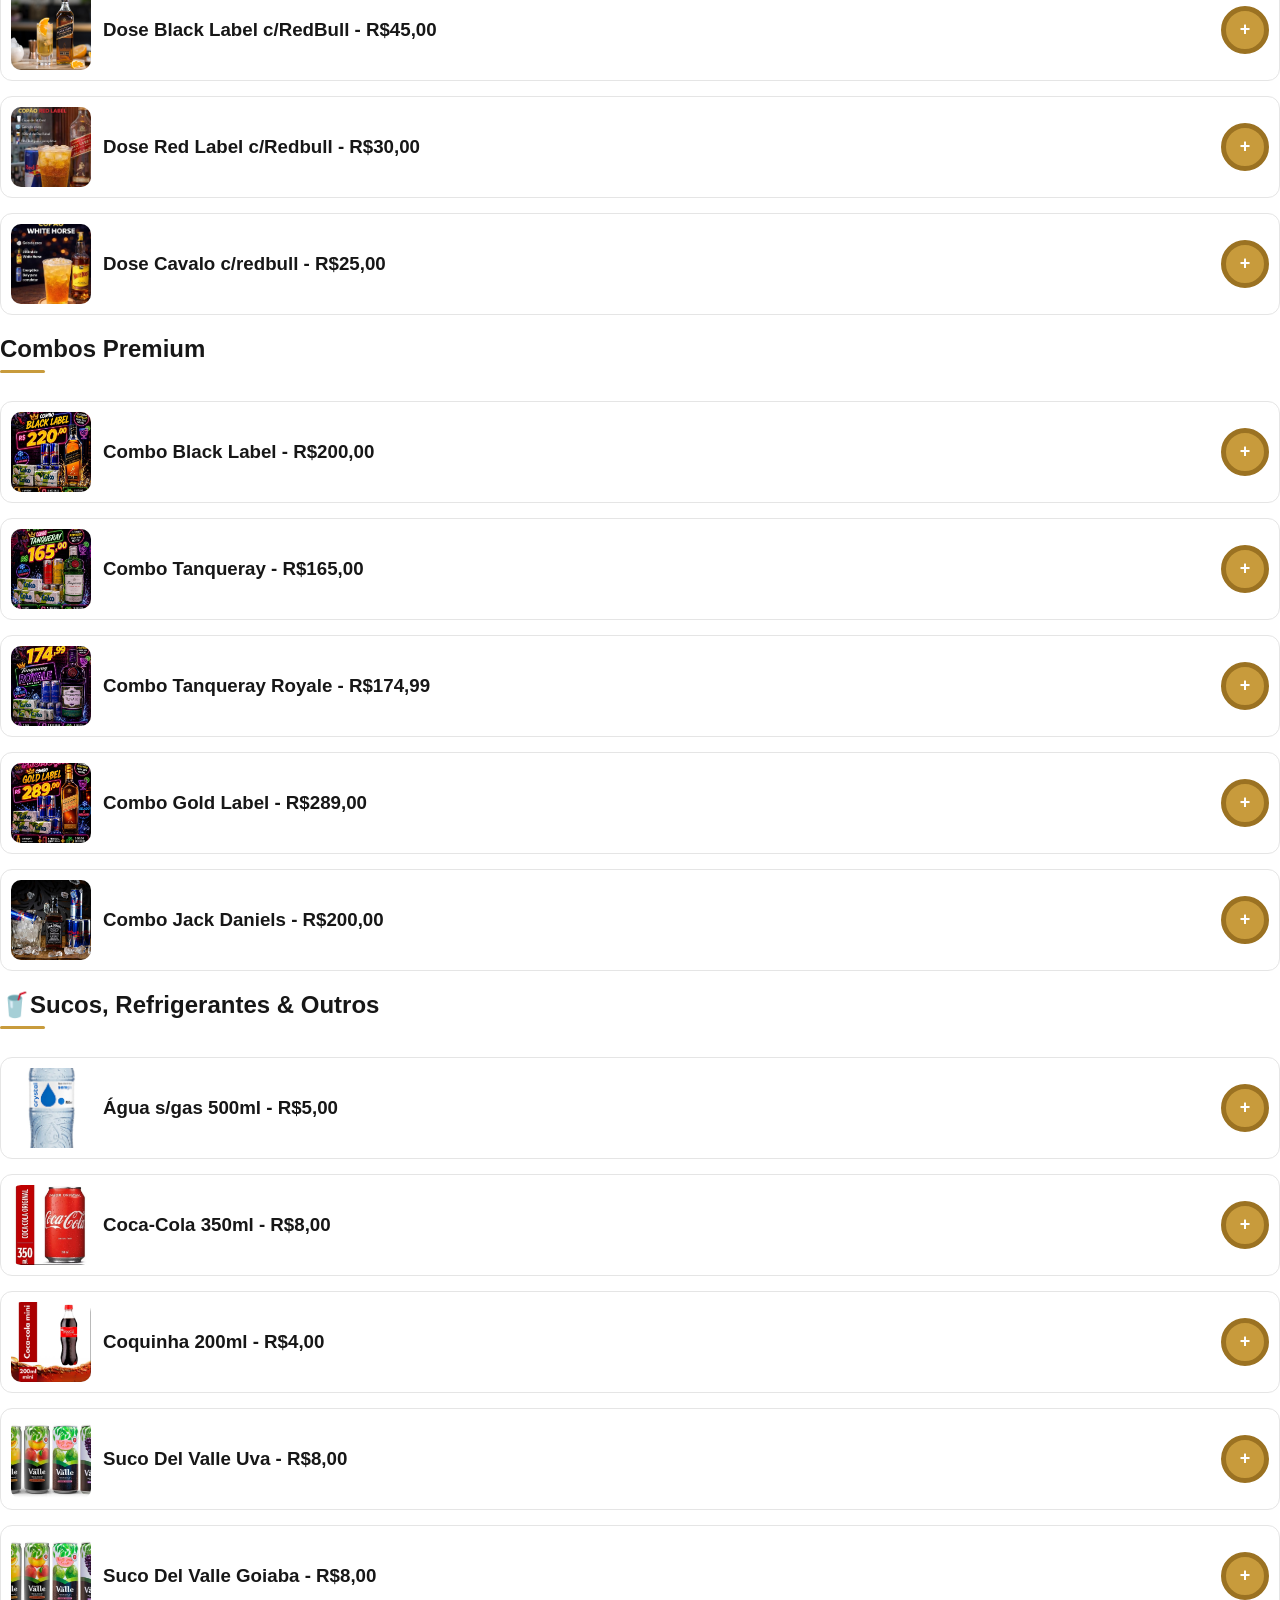
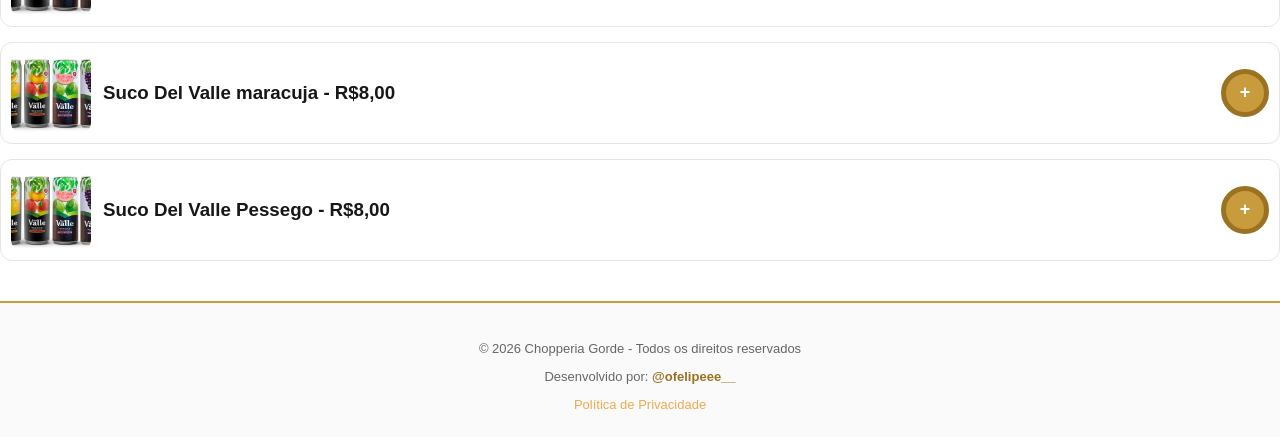
==== commit 8f4851fb: "Primeiro commit do site" ====
--- a/index.html
+++ b/index.html
@@ -105,103 +105,134 @@
                 <div class="slide">
                     <img src="fotos/rocks.jpg">
                 </div>
-            </div>
+                <div class="slide">
+                    <img src="fotos/doseternit.jpg">
+                </div>
+                <div class="slide">
+                    <img src="fotos/dosered.jpg">
+                </div>
+                <div class="slide">
+                    <img src="fotos/dosetanq.jpg">
+                </div>
+                <div class="slide">
+                    <img src="fotos/agua 500ml sgas.jpeg">
+                </div>
+                <div class="slide">
+                    <img src="fotos/coca cola 350ml.jpeg">
+                </div>
+        </div>
+
 
         <!-- ============================= -->
         <h2>Doses</h2>
-        <!-- ============================= -->
-
-            <div class="produto">
-                <img src="fotos/eternit.jpg">
-                <h3>Dose Eternit c/Baly - R$20,00</h3>
-                <button 
-                class="btn-add" 
-                onclick="adicionarCesta(event, 'Dose Eternit c/Baly', 20.00, this)">
-                +
-                </button>
-            </div>
-
-            <div class="produto">
-                <img src="fotos/doseblack.jpg">
-                <h3>Dose Black Label c/RedBull - R$45,00</h3>
-                <button 
-                    class="btn-add" 
-                    onclick="adicionarCesta(event, 'Dose Black Label c/RedBull', 45.00, this)">
-                    +
-                </button>
-            </div>
-
-            <div class="produto">
-                <img src="fotos/dosetanq.jpg">
-                <h3>Dose Tanqueray verde - R$45,00</h3>
-                <button
-                class="btn-add"
-                onclick="escolherEnergetico(event, 'Dose Tanqueray verde', 45.00)"
-                >
-                +
-                </button>
-            </div>
-
-            <div class="produto">
-                <img src="fotos/dosetanq.jpg">
-                <h3>Dose Tanqueray Bossa nova - R$45,00</h3>
-                <button
-                class="btn-add"
-                onclick="escolherEnergetico(event, 'Dose Tanqueray Bossa nova', 45.00)"
-                >
-                +
-                </button>
-            </div>
-
-            <div class="produto">
-                <img src="fotos/dosetanqr.jpg">
-                <h3>Dose Tanqueray Royale - R$45,00</h3>
-                <button 
-                class="btn-add" 
-                onclick="escolherEnergetico(event, 'Dose Tanqueray Royale', 45.00, this)">
-                +
-                </button>
-            </div>
-
-            <div class="produto">
-                <img src="fotos/dosered.jpg">
-                <h3>Dose Red Label c/Redbull - R$30,00</h3>
-                <button 
-                    class="btn-add" 
-                    onclick="adicionarCesta(event, 'Dose Red Label c/Redbull', 30.00, this)">
-                    +
-                </button>
-            </div>
-
-            <div class="produto">
-                <img src="fotos/dosered.jpg">
-                <h3>Dose Red Label c/vibe - R$25,00</h3>
-                <button 
-                    class="btn-add" 
-                    onclick="adicionarCesta(event, 'Dose Red Label c/vibe', 25.00, this)">
-                    +
-                </button>
-            </div>
-
-            <div class="produto">
-                <img src="fotos/dosecavalo.jpg">
-                <h3> Dose Cavalo c/redbull  - R$25,00</h3>
-                <button 
-                class="btn-add" 
+
+        <!-- DOSE ETERNIT -->
+        <div class="produto">
+            <img src="fotos/doseternit.jpg">
+
+            <div class="produto-info">
+                <h3>Dose Eternit c/Baly - R$10,00</h3>
+                <p class="descricao">
+                    Dose de Eternit acompanhada de energético Baly. Escolha seu sabor.
+                </p>
+            </div>
+
+            <button
+                class="btn-add"
+                onclick="selecionarSaborEternit(event, this)">
+                +
+            </button>
+        </div>
+
+            
+
+        <!-- DOSE TANQUERAY - OS 3 TIPOS EM UM SÓ PRODUTO -->
+        <div class="produto">
+            <img src="fotos/dosetanq.jpg">
+
+            <div class="produto-info">
+                <h3>Dose Tanqueray - R$45,00</h3>
+                <p class="descricao">
+                    Escolha o sabor do Tanqueray e o energético.
+                </p>
+            </div>
+
+            <button
+                class="btn-add"
+                onclick="escolherGin(event, 'Dose Tanqueray', 45.00, this)">
+                +
+            </button>
+        </div>
+
+
+        <!-- DOSE BEEFEATER - GIN -->
+        <div class="produto">
+            <img src="fotos/beefeater.jpg">
+
+            <div class="produto-info">
+                <h3>Dose Beefeater - R$35,00</h3>
+                <p class="descricao">
+                    Dose de gin Beefeater. Escolha o energético.
+                </p>
+            </div>
+
+            <button
+                class="btn-add"
+                onclick="escolherEnergeticoGin(event, 'Dose Beefeater', 35.00, this)">
+                +
+            </button>
+        </div>
+
+                <!-- DOSE gin rocks -->
+        <div class="produto">
+            <img src="fotos/rocks.jpg">
+            <h3>Dose Gin Rocks c/baly - R$13,00</h3>
+
+
+            <button
+                class="btn-add"
+                onclick="adicionarCesta(event, 'Dose Gin Rocks c/baly', 13.00, this)">
+                +
+            </button>
+        </div>
+
+        <!-- DOSE BLACK LABEL -->
+        <div class="produto">
+            <img src="fotos/doseblack.jpg">
+            <h3>Dose Black Label c/RedBull - R$45,00</h3>
+
+            <button
+                class="btn-add"
+                onclick="adicionarCesta(event, 'Dose Black Label c/RedBull', 45.00, this)">
+                +
+            </button>
+        </div>
+
+        <!-- DOSE RED LABEL -->
+        <div class="produto">
+            <img src="fotos/dosered.jpg">
+            <h3>Dose Red Label c/Redbull - R$30,00</h3>
+
+            <button
+                class="btn-add"
+                onclick="adicionarCesta(event, 'Dose Red Label c/Redbull', 30.00, this)">
+                +
+            </button>
+        </div>
+
+        <!-- DOSE CAVALO -->
+        <div class="produto">
+            <img src="fotos/dosecavalo.jpg">
+            <h3>Dose Cavalo c/redbull - R$25,00</h3>
+
+            <button
+                class="btn-add"
                 onclick="adicionarCesta(event, 'Dose Cavalo c/redbull', 25.00, this)">
                 +
-                </button>        
-            </div>
-
-            <div class="produto">
-                <img src="fotos/dosegin.jpg">
-                <h3>Dose gin Beefeter  - R$35,00</h3>
-                <button 
-                class="btn-add" 
-                onclick="adicionarCesta(event, 'Dose Gin Beefeter', 35.00, this)">
-                +
-                </button>
-            </div>
+            </button>
+        </div>
+
+
 
         <!-- ============================= -->
         <h2>Combos Premium</h2>
@@ -209,10 +240,10 @@
 
             <div class="produto">
                 <img src="fotos/black.jpg">
-                <h3>Combo Black Label - R$220,00</h3>
+                <h3>Combo Black Label - R$200,00</h3>
                 <button 
                     class="btn-add" 
-                    onclick="adicionarCesta(event, 'Combo Black Label', 220.00, this)">
+                    onclick="adicionarCesta(event, 'Combo Black Label', 200.00, this)">
                     +
                 </button>
             </div>
@@ -222,7 +253,7 @@
                 <h3>Combo Tanqueray - R$165,00</h3>
                 <button 
                 class="btn-add" 
-                onclick="adicionarCesta(event, 'combo Tanqueray', 165.00, this)">
+                onclick="adicionarCesta(event, 'Combo Tanqueray', 165.00, this)">
                 +
                 </button>
             </div>
@@ -232,7 +263,7 @@
                 <h3>Combo Tanqueray Royale - R$174,99</h3>
                 <button 
                 class="btn-add" 
-                onclick="adicionarCesta(event, 'combo Tanqueray Royale', 174.99, this)">
+                onclick="adicionarCesta(event, 'Combo Tanqueray Royale', 174.99, this)">
                 +
                 </button>
             </div>
@@ -249,10 +280,10 @@
 
             <div class="produto">
                 <img src="fotos/jack.jpg">
-                <h3>combo Jack Daniels - R$200,00</h3>
+                <h3>Combo Jack Daniels - R$200,00</h3>
                 <button 
                 class="btn-add" 
-                onclick="adicionarCesta(event, 'combo Jack Daniels', 200.00, this)">
+                onclick="adicionarCesta(event, 'Combo Jack Daniels', 200.00, this)">
                 +
                 </button>
             </div>
@@ -333,12 +364,111 @@
 
 
 
+
+        <script>
+        // Escolha usada SOMENTE nas doses de gin.
+        function escolherGin(event, nome, preco, botao) {
+            event.stopPropagation();
+
+            const sabores = [
+                "Tanqueray Verde",
+                "Tanqueray Bossa Nova",
+                "Tanqueray Royale"
+            ];
+
+            const escolhaSabor = prompt(
+                "Escolha o sabor do Tanqueray:\n\n" +
+                "1 - Tanqueray Verde\n" +
+                "2 - Tanqueray Bossa Nova\n" +
+                "3 - Tanqueray Royale"
+            );
+
+            if (escolhaSabor === null) return;
+
+            const numeroSabor = parseInt(escolhaSabor);
+
+            if (isNaN(numeroSabor) || numeroSabor < 1 || numeroSabor > sabores.length) {
+                alert("Escolha um sabor válido.");
+                return;
+            }
+
+            const sabor = sabores[numeroSabor - 1];
+
+            const escolhaEnergetico = prompt(
+                "Escolha o energético:\n\n" +
+                "1 - Baly\n" +
+                "2 - Red Bull\n" +
+                "3 - Monster"
+            );
+
+            if (escolhaEnergetico === null) return;
+
+            const numeroEnergetico = parseInt(escolhaEnergetico);
+            const energeticos = ["Baly", "Red Bull", "Monster"];
+
+            if (
+                isNaN(numeroEnergetico) ||
+                numeroEnergetico < 1 ||
+                numeroEnergetico > energeticos.length
+            ) {
+                alert("Escolha um energético válido.");
+                return;
+            }
+
+            const energetico = energeticos[numeroEnergetico - 1];
+
+            adicionarCesta(
+                event,
+                `${nome} - ${sabor} + ${energetico}`,
+                preco,
+                botao
+            );
+        }
+
+        // Beefeater é gin, então permite escolher apenas o energético.
+        function escolherEnergeticoGin(event, nome, preco, botao) {
+            event.stopPropagation();
+
+            const escolha = prompt(
+                "Escolha o energético:\n\n" +
+                "1 - Red Bull cereja\n" +
+                "2 - Red Bull morango c/pessego\n" +
+                "3 - Red Bull melancia\n" +
+                "4 - Red Bull tropical\n" +
+                "5 - Red Bull zero acucar\n" +
+                "6 - Monster"
+            );
+
+            if (escolha === null) return;
+
+            const numero = parseInt(escolha);
+            const energeticos = ["Red Bull cereja", "Red Bull morango c/pessego", "Red Bull melancia",
+            "Red Bull tropical", "Red Bull zero acucar", "Monster"];
+
+            if (isNaN(numero) || numero < 1 || numero > energeticos.length) {
+                alert("Escolha um energético válido.");
+                return;
+            }
+
+            const energetico = energeticos[numero - 1];
+
+            adicionarCesta(
+                event,
+                `${nome} + ${energetico}`,
+                preco,
+                botao
+            );
+        }
+        </script>
 
         <script src="script.js"></script>
         <footer class="footer">
             <p>© 2026 Chopperia Gorde - Todos os direitos reservados</p>
             <p>Desenvolvido por: <strong> @ofelipeee__ </strong></p>
+            <a href="politica-privacidade.html" 
+            style="color: #ebac4d; text-decoration: none;">
+                Política de Privacidade</a>
         </footer>
     
     </body>
-</html>
+</html>
--- a/style.css
+++ b/style.css
@@ -212,6 +212,7 @@
 /* ================= BOTÕES ================= */
 
 button {
+    width: 100px;
     cursor: pointer;
     font-weight: bold;
 }
@@ -219,7 +220,7 @@
 .btn-add {
     background: var(--dourado);
     color: #ffffff;
-    border: none;
+    border: 5px solid var(--dourado-escuro);
     border-radius: 50%;
     width: 48px;
     height: 48px;
@@ -238,8 +239,8 @@
 .carrinho-float {
     position: fixed;
 
-    right: 20px;
-    bottom: 20px;
+    right: 40px;
+    bottom: 35px;
 
     background: var(--preto);
     color: #ffffff;
@@ -345,13 +346,13 @@
     width: 38px;
     height: 38px;
 
-    border: none;
+    border: 5px solid var(--dourado);
 
     border-radius: 50%;
 
     background: var(--preto);
 
-    color: #ffffff;
+    color: #0c0202;
 
     font-size: 20px;
 }
@@ -453,7 +454,7 @@
 .mini-subtotal {
     text-align: right;
 
-    font-size: 14px;
+    font-size: 15px;
 
     color: #555;
 }
@@ -462,7 +463,7 @@
 /* ================= TOTAL ================= */
 
 .mini-total {
-    border-top: 2px solid var(--dourado);
+    border-top: 5px solid var(--dourado);
 
     margin-top: 15px;
 
@@ -500,11 +501,11 @@
 
     color: var(--preto);
 
-    border: 1px solid var(--dourado);
+    border: 5px solid var(--dourado);
 }
 
 .btn-adicionar:hover {
-    background: #fff8e8;
+    background: #e0a417;
 }
 
 
@@ -516,10 +517,12 @@
     color: #ffffff;
 
     border: 1px solid var(--dourado);
+    
 }
 
 .btn-finalizar:hover {
     background: var(--dourado);
+
 }
 
 
@@ -551,17 +554,17 @@
 @media (max-width: 600px) {
 
     .banner img {
-        max-width: 90%;
-        height: 130px;
+        max-width: 100%;
+        height: auto;
     }
 
     .slider {
-        width: 94%;
-        height: 160px;
+        width: 100%;
+        height: auto;
     }
 
     .produto {
-        margin: 12px;
+        margin: 6px;
     }
 
     .produto img {
@@ -579,7 +582,7 @@
 
         max-height: 88vh;
 
-        padding: 15px;
+        padding: 10px;
     }
 
 }
@@ -597,4 +600,5 @@
 
 .status.fechado {
   color: #dc3545;
-}+}
+
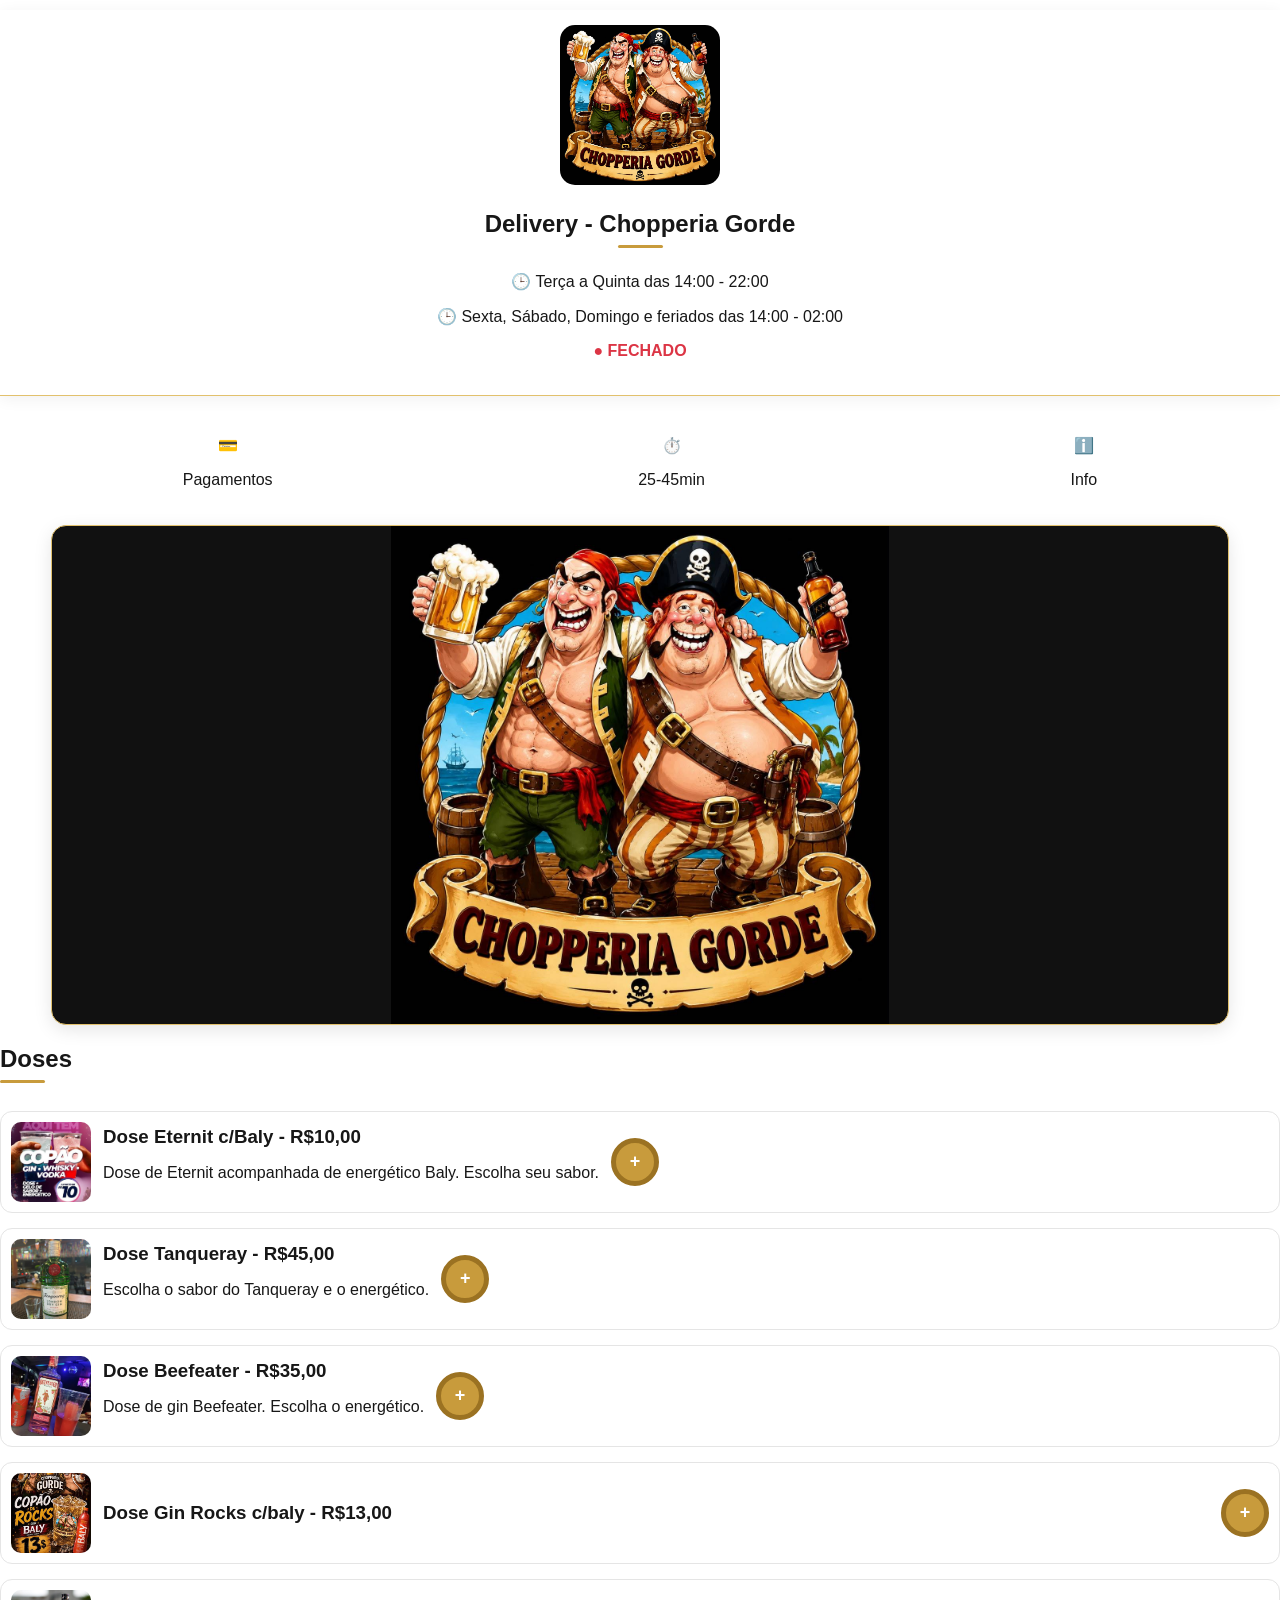
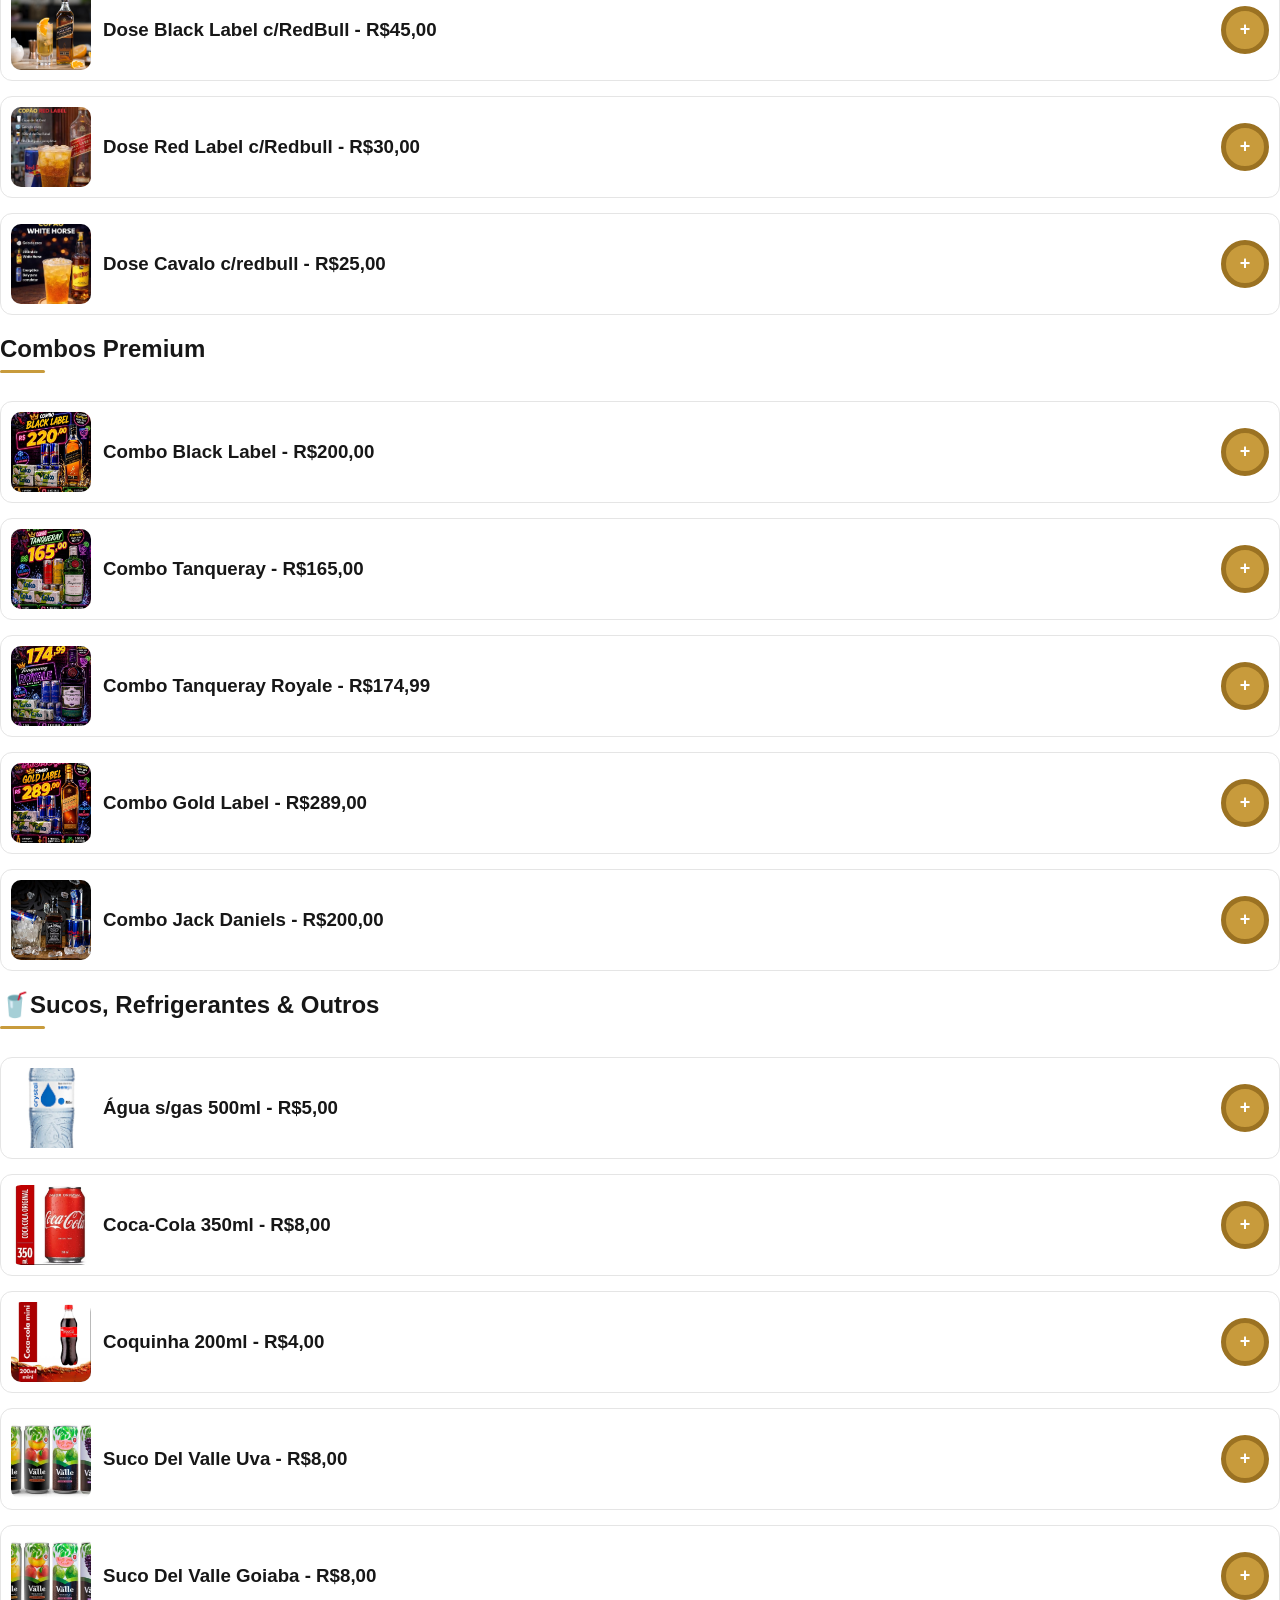
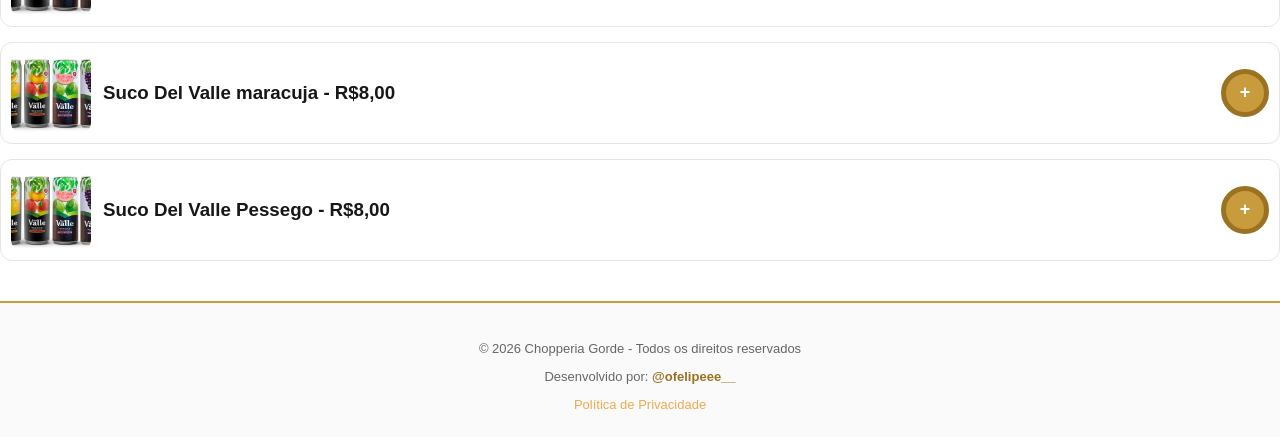
==== commit bdacee02: "Add favicon link to index.html" ====
--- a/index.html
+++ b/index.html
@@ -4,6 +4,7 @@
     <meta charset="UTF-8">
     <title>Delivery - Chopperia Gorde</title>
     <link rel="stylesheet" href="style.css">
+    <link rel="icon" type="image/jpeg" href="fotos/banner.jpg">
     </head>
 
     <!-- CARRINHO FLUTUANTE -->
@@ -471,4 +472,4 @@
         </footer>
     
     </body>
-</html>+</html>
